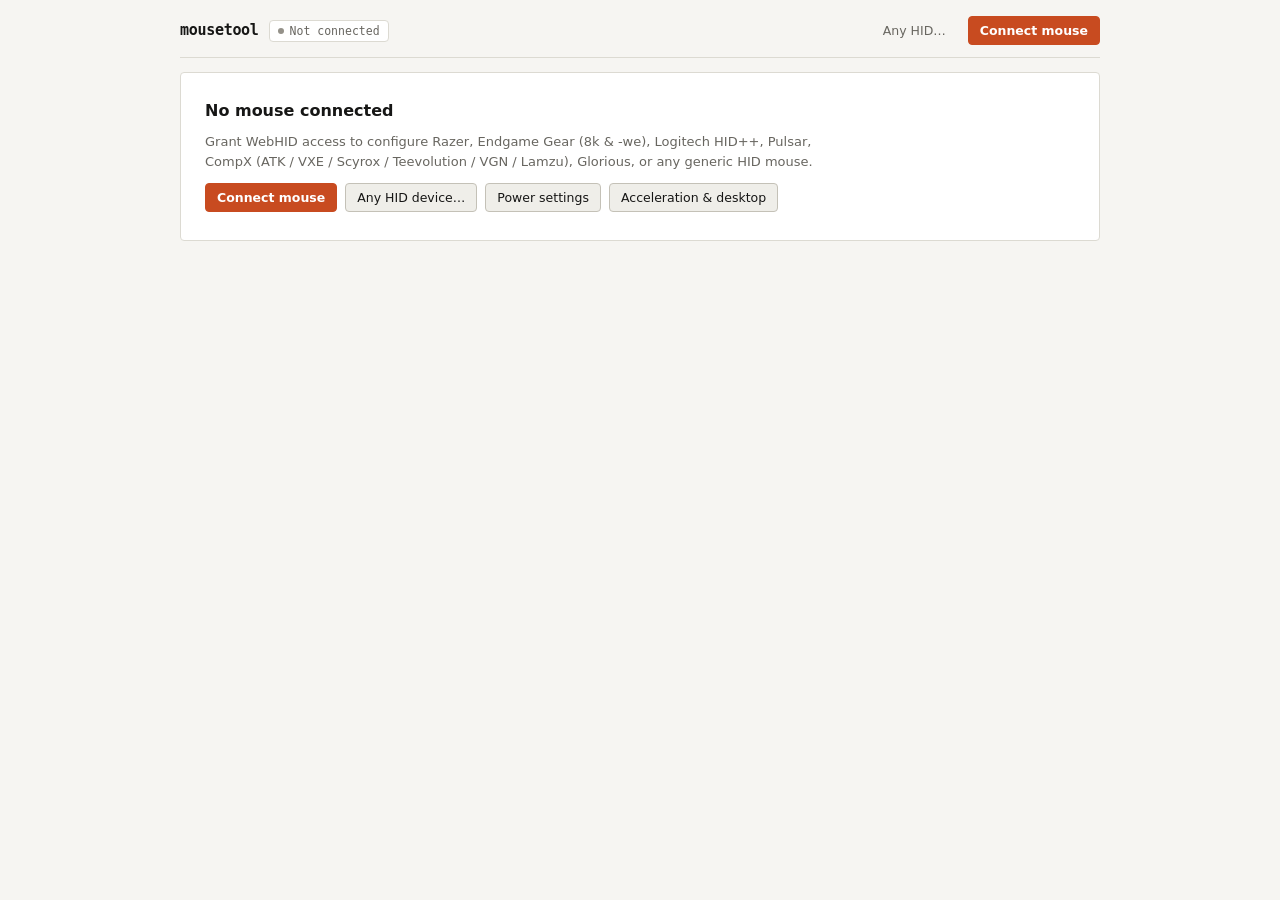
==== web/index.html @ 4d79745e "Merge MT-015 (verified 96.9/100) onto dev" ====
<!doctype html>
<html lang="en">
<head>
<meta charset="utf-8">
<meta name="viewport" content="width=device-width, initial-scale=1">
<title>Mouse Tool</title>
<link rel="icon" href="icon.svg">
<link rel="stylesheet" href="styles.css">
</head>
<body>
<div class="wrap">
  <header class="top">
    <div class="brand">
      <h1>mousetool</h1>
    </div>
    <span class="pill" id="conn"><i class="dot"></i><span id="connText">Not connected</span></span>
    <div class="spacer"></div>
    <span class="sync" id="sync"></span>
    <button class="icon ghost" id="refresh" title="Read everything from the active mouse again" aria-label="Refresh" hidden>
      <svg viewBox="0 0 24 24" fill="none" stroke="currentColor" stroke-width="2" stroke-linecap="round"><path d="M20 12a8 8 0 1 1-2.34-5.66M20 4v5h-5"/></svg>
    </button>
    <button class="ghost" id="connectAny" title="Pick any HID mouse / device (including generic or unlisted mice)">Any HID…</button>
    <button id="connect" class="primary">Connect mouse</button>
  </header>

  <!-- live multi-mouse fleet switcher (shown when >=1 WebHID mouse or system mouse is present) -->
  <section class="fleet" id="fleet" aria-label="Connected mice" hidden></section>

  <!-- shown when nothing is connected -->
  <section class="empty" id="empty">
    <h2 id="emptyTitle">No mouse connected</h2>
    <p id="emptyText">Grant WebHID access to configure Razer, Endgame Gear (8k &amp; -we), Logitech HID++, Pulsar, CompX (ATK / VXE / Scyrox / Teevolution / VGN / Lamzu), Glorious, or any generic HID mouse.</p>
    <div class="empty-actions">
      <button class="primary" id="connect2">Connect mouse</button>
      <button id="connectAny2">Any HID device…</button>
      <button id="openPowerOnly">Power settings</button>
      <button id="openAccelOnly">Acceleration &amp; desktop</button>
    </div>
    <div class="banner" id="nohid" hidden>This browser does not support WebHID. Open this page in Chromium or Brave.</div>
    <div class="banner" id="permhint" hidden>
      Device detected, but permission was denied. Install the udev rules:
      <code>sudo cp 60-mousetool.rules /etc/udev/rules.d/ &amp;&amp; sudo udevadm control --reload-rules &amp;&amp; sudo udevadm trigger</code>
    </div>
  </section>

  <div id="app" hidden>
    <section class="hero" id="hero" aria-label="Live status">
      <div class="tile">
        <div class="k">DPI<span class="kx" id="hStage"></span></div>
        <div class="v big" id="hDpi">–</div>
        <div class="pips" id="hPips"></div>
      </div>
      <div class="tile">
        <div class="k">Polling rate</div>
        <div class="v" id="hPoll">–</div>
        <div class="bars" id="hPollBars"></div>
      </div>
      <div class="tile">
        <div class="k">Battery<span class="kx" id="hBattS"></span></div>
        <div class="v" id="hBatt">–</div>
        <div class="cells" id="hBattCells"></div>
      </div>
      <div class="tile">
        <div class="k">Device</div>
        <div class="v txt" id="hLink">–</div>
        <div class="s" id="hLinkS">&nbsp;</div>
      </div>
    </section>

    <div class="tabsbar"><nav class="tabs" role="tablist">
      <button class="tab" role="tab" data-tab="perf" aria-selected="true">Sensitivity</button>
      <button class="tab" role="tab" data-tab="buttons">Buttons</button>
      <button class="tab" role="tab" data-tab="power" id="powerTab">Power</button>
      <button class="tab" role="tab" data-tab="dongle" id="dongleTab">Dongle</button>
      <button class="tab" role="tab" data-tab="device">Device</button>
      <button class="tab" role="tab" data-tab="accel">Acceleration</button>
    </nav></div>

    <!-- ===== sensitivity ===== -->
    <div class="panel" data-panel="perf">
      <div class="accelnotice" id="statusNote" hidden></div>

      <section class="group" id="stagesGroup">
        <div class="ghead">
          <span class="idx">01.1</span><h2>DPI stages</h2>
          <span class="note" id="stagesNote">The DPI button on the mouse cycles through these</span>
          <div class="spacer"></div>
          <label class="switch" id="splitXYWrap"><input type="checkbox" id="splitXY"> Separate X / Y</label>
        </div>
        <div class="track" id="track" aria-hidden="true"></div>
        <div class="stagegrid" id="stages"></div>
        <div class="stagefoot">
          <span class="hint" id="stagesHint">Click a stage to make it active · up to 5 · 100–30,000</span>
          <div class="spacer"></div>
          <span class="state" data-for="stages"></span>
          <span class="dirty" id="stagesDirty" hidden>Unsaved</span>
          <button class="ghost" id="revertStages" hidden>Revert</button>
          <button class="primary" id="applyStages" hidden>Save stages</button>
        </div>
      </section>

      <section class="group" id="genericDpiGroup" hidden>
        <div class="ghead">
          <span class="idx">01.1</span><h2>DPI reference</h2>
          <span class="note">For mice without onboard DPI read/write (stored locally for Acceleration)</span>
        </div>
        <div class="setting">
          <div class="label"><b>Mouse DPI</b><p>Enter this mouse's current hardware DPI so the kernel acceleration's (<code>mouseaccel</code> or <code>maccel</code>) <em>Use mouse DPI</em> button matches it.</p></div>
          <div class="control">
            <input type="number" id="genericDpiIn" min="50" max="50000" step="50" value="800" aria-label="Known mouse DPI">
            <button id="genericDpiSave">Save</button>
          </div>
        </div>
      </section>

      <section class="group">
        <div class="ghead"><span class="idx">01.2</span><h2>Tracking</h2></div>
        <div class="setting" id="pollRow">
          <div class="label"><b>Polling rate</b><p id="pollHint">How often the mouse reports its position.</p></div>
          <div class="control"><span class="state" data-for="poll"></span><div class="seg" id="poll"></div></div>
        </div>
        <div class="setting" id="lodRow">
          <div class="label"><b>Lift-off distance</b><p id="lodDesc">How high you can lift the mouse before it stops tracking. Asymmetric sets lift-off and landing separately (step 1–26, higher = taller distance, Lift-off &gt; Landing).</p></div>
          <div class="control">
            <span class="state" data-for="lod"></span>
            <div class="seg" id="lodEgg" hidden></div>
            <div class="seg" id="lodLevel" data-role="preset"><button data-l="0">Low</button><button data-l="1">Medium</button><button data-l="2">High</button></div>
            <div class="seg" id="lodMode"><button data-mode="preset">Preset</button><button data-mode="async">Asymmetric</button></div>
          </div>
          <div class="control" id="lodAsync" style="grid-column:1/-1" hidden>
            <div class="lodgrid">
              <label for="lodLift">Lift-off</label><input type="range" id="lodLift" min="2" max="26" step="1"><span class="readout" id="lodLiftV">–</span>
              <label for="lodLand">Landing</label><input type="range" id="lodLand" min="1" max="25" step="1"><span class="readout" id="lodLandV">–</span>
            </div>
            <button class="primary" id="lodApply">Apply</button>
          </div>
        </div>
        <div class="setting" id="dpiNowRow">
          <div class="label"><b>One-off DPI</b><p>Jump to a DPI right now without touching your stages. The DPI button goes back to the stages.</p></div>
          <div class="control">
            <span class="state" data-for="dpi"></span>
            <input type="number" id="dpiNow" min="100" max="35000" step="50" placeholder="DPI" aria-label="One-off DPI">
            <input type="number" id="dpiNowY" min="100" max="35000" step="50" placeholder="Y DPI" aria-label="One-off Y DPI" hidden>
            <button id="dpiNowSet">Set</button>
          </div>
        </div>
        <div class="setting" id="hzMeterRow">
          <div class="label"><b>Live polling rate meter</b><p>Works with any connected mouse. Move the mouse continuously over the pad to measure real USB/wireless report Hz.</p></div>
          <div class="control" style="width:100%; max-width:440px;">
            <div class="hzbox" id="hzBox" tabindex="0">
              <div class="hzval" id="hzVal">–<small>Hz</small></div>
              <div class="hzstats" id="hzStats">Move pointer inside this pad · Peak: – Hz</div>
              <button class="ghost" id="hzReset" type="button">Reset</button>
            </div>
          </div>
        </div>
      </section>

      <section class="group" id="tuneGroup" hidden>
        <div class="ghead">
          <span class="idx">01.3</span><h2>Sensor, click &amp; performance tuning</h2>
          <span class="note" id="tuneNote">Onboard hardware filters</span>
          <div class="spacer"></div>
          <span class="state" data-for="tune"></span>
        </div>
        <div class="setting" id="tuneDebounceRow" hidden>
          <div class="label"><b>Click debounce</b><p id="tuneDebounceDesc">Lower reduces click latency; increase if switches double-click.</p></div>
          <div class="control">
            <input type="range" id="tuneDebounce" min="0" max="30" step="1" aria-label="Click debounce ms">
            <span class="readout" id="tuneDebounceVal">0 ms</span>
          </div>
        </div>
        <div class="setting" id="tuneMotionSyncRow" hidden>
          <div class="label"><b>Motion Sync</b><p>Synchronizes sensor reads with USB frames for consistent frame pacing.</p></div>
          <div class="control"><label class="switch"><input type="checkbox" id="tuneMotionSync"> Enabled</label></div>
        </div>
        <div class="setting" id="tuneAngleSnapRow" hidden>
          <div class="label"><b>Angle Snapping</b><p>Smooths nearly horizontal or vertical lines.</p></div>
          <div class="control"><label class="switch"><input type="checkbox" id="tuneAngleSnap"> Enabled</label></div>
        </div>
        <div class="setting" id="tuneRippleRow" hidden>
          <div class="label"><b>Ripple Control</b><p>Reduces high-CPI sensor jitter above 10,000 CPI.</p></div>
          <div class="control"><label class="switch"><input type="checkbox" id="tuneRipple"> Enabled</label></div>
        </div>
        <div class="setting" id="tunePerfRow" hidden>
          <div class="label"><b>Performance / Turbo mode</b><p>Enables high-speed wireless / max sensor scan mode (uses more battery).</p></div>
          <div class="control"><label class="switch"><input type="checkbox" id="tunePerf"> Enabled</label></div>
        </div>
        <div class="setting" id="tuneScan20kRow" hidden>
          <div class="label"><b>20K Scan Mode</b><p>Locks sensor framerate to 20,000 FPS (Scyrox V8S).</p></div>
          <div class="control"><label class="switch"><input type="checkbox" id="tuneScan20k"> Enabled</label></div>
        </div>
        <div class="setting" id="tuneAntiMistouchRow" hidden>
          <div class="label"><b>Anti-mistouch</b><p>Ignores spurious optical/mechanical double triggers.</p></div>
          <div class="control"><label class="switch"><input type="checkbox" id="tuneAntiMistouch"> Enabled</label></div>
        </div>
        <div class="setting" id="tuneSlamRow" hidden>
          <div class="label"><b>Slamclick Filter</b><p>Prevents accidental clicks when setting the mouse down hard.</p></div>
          <div class="control"><label class="switch"><input type="checkbox" id="tuneSlam"> Enabled</label></div>
        </div>
        <div class="setting" id="tuneJitterRow" hidden>
          <div class="label"><b>Motion Jitter Filter</b><p>Additional high-frequency sensor smoothing filter.</p></div>
          <div class="control"><label class="switch"><input type="checkbox" id="tuneJitter"> Enabled</label></div>
        </div>
        <div class="setting" id="tuneGlassRow" hidden>
          <div class="label"><b>Sensor Glass Mode</b><p>Optimizes tracking on glass mousepads (locks LOD to 1.0 / 2.0 mm).</p></div>
          <div class="control"><label class="switch"><input type="checkbox" id="tuneGlass"> Enabled</label></div>
        </div>
        <div class="setting" id="tuneLedLiftRow" hidden>
          <div class="label"><b>Disable LED on Lift-Off</b><p>Turns off the stage/scroll LED while the mouse is lifted (v2).</p></div>
          <div class="control"><label class="switch"><input type="checkbox" id="tuneLedLift"> Enabled</label></div>
        </div>
        <div class="setting" id="tuneMaxFpsRow" hidden>
          <div class="label"><b>Force Max Sensor FPS</b><p>Locks sensor framerate to maximum even when stationary (v2).</p></div>
          <div class="control"><label class="switch"><input type="checkbox" id="tuneMaxFps"> Enabled</label></div>
        </div>
        <div class="setting" id="tuneAngleTuneRow" hidden>
          <div class="label"><b>Sensor Angle Tuning</b><p id="tuneAngleTuneDesc">Hardware sensor rotation offset.</p></div>
          <div class="control">
            <input type="range" id="tuneAngleTune" min="-127" max="127" step="1" aria-label="Sensor angle tuning">
            <span class="readout" id="tuneAngleTuneVal">0</span>
          </div>
        </div>
        <div class="setting" id="eggSpdtRow" hidden>
          <div class="label"><b>Left / Right SPDT &amp; multiclick filter</b><p>GX Safe or GX Speed uses Endgame Gear's SPDT switch contacts for zero-debounce latency; numeric values add 0–25 ms multiclick debounce.</p></div>
          <div class="control" style="gap:14px;">
            <label style="display:flex;align-items:center;gap:6px;font:12px var(--mono);color:var(--muted)">L
              <select id="eggCtlL" aria-label="Left button switch mode"></select>
            </label>
            <label style="display:flex;align-items:center;gap:6px;font:12px var(--mono);color:var(--muted)">R
              <select id="eggCtlR" aria-label="Right button switch mode"></select>
            </label>
          </div>
        </div>
        <div class="setting" id="eggSideMcRow" hidden>
          <div class="label"><b>Middle / Side multiclick filter</b><p>Shared debounce delay (0–25 ms) for Middle, Forward, and Back buttons.</p></div>
          <div class="control">
            <input type="range" id="eggSideMc" min="0" max="25" step="1" aria-label="Side multiclick filter">
            <span class="readout" id="eggSideMcVal">0 ms</span>
          </div>
        </div>
      </section>
    </div>

    <!-- ===== buttons ===== -->
    <div class="panel" data-panel="buttons" hidden>
      <section class="group">
        <div class="ghead">
          <span class="idx">02.1</span><h2 id="btnGroupTitle">Button mapping &amp; tester</h2>
          <span class="note" id="btnGroupNote">Stored on the mouse, works without this page</span>
          <div class="spacer"></div>
          <label class="switch" id="eggHandedWrap" hidden><input type="checkbox" id="eggHanded"> Left-handed</label>
          <div class="seg" id="btnLayer" aria-label="Button layer">
            <button data-layer="0" class="sel">Normal</button>
            <button data-layer="1">HyperShift</button>
          </div>
          <button class="ghost" id="btnResetAll">Reset layer</button>
        </div>
        <div class="btnlayout" id="btnLayout">
          <div class="mousefig">
            <svg viewBox="-44 0 288 336" role="img" aria-label="Mouse diagram">
              <defs>
                <linearGradient id="shell" x1="0" y1="0" x2="0" y2="1">
                  <stop offset="0" style="stop-color:var(--surface-2)"/><stop offset="1" style="stop-color:var(--inset)"/>
                </linearGradient>
              </defs>
              <path class="body" d="M100 14C140 14 173 30 175 80C177 120 169 156 169 190C169 212 170 224 170 240C170 294 138 322 100 322C62 322 30 294 30 240C30 224 31 212 31 190C31 156 23 120 25 80C27 30 60 14 100 14Z"/>
              <path class="hs" data-btn="1" d="M97 14C58.4 14.8 26.9 31.3 25 80C23.8 104 26.2 126.5 28.3 148Q60 160 97 161Z"/>
              <path class="hs" data-btn="2" d="M103 14C141.6 14.8 173.1 31.3 175 80C176.2 104 173.8 126.5 171.7 148Q140 160 103 161Z"/>
              <rect class="hs" data-btn="3" x="91" y="46" width="18" height="40" rx="9"/>
              <path class="rib" d="M94 56h12M94 61h12M94 66h12M94 71h12M94 76h12"/>
              <path class="hs" data-btn="9" d="M100 26L109 37H91Z"/>
              <path class="hs" data-btn="10" d="M100 106L109 95H91Z"/>
              <rect class="hs" data-btn="5" x="20" y="121" width="12" height="30" rx="5"/>
              <rect class="hs" data-btn="4" x="24" y="156" width="12" height="30" rx="5"/>
              <circle class="hs" data-btn="96" cx="100" cy="244" r="15" stroke-dasharray="3 3"/>
              <path class="sensor" d="M93 244h14M100 237v14"/>
              <path class="lead" d="M19 136H-4M23 171H-4"/>
              <text x="-8" y="139" text-anchor="end">Forward</text>
              <text x="-8" y="174" text-anchor="end">Back</text>
              <path class="lead" d="M115 66h79"/>
              <text x="198" y="69">Wheel</text>
              <path class="lead" d="M160 100h34"/>
              <text x="198" y="103">Right</text>
              <path class="lead" d="M40 100H-4"/>
              <text x="-8" y="103" text-anchor="end">Left</text>
              <text x="100" y="276" text-anchor="middle">DPI · underside</text>
            </svg>
          </div>
          <div>
            <div class="btngrid-sub" id="btnUnavailable" hidden>
              <span>Onboard button remapping isn't exposed on this protocol. Use the live input tester below to verify buttons and wheel events.</span>
            </div>
            <div class="blist" id="btns"></div>
            <div class="tester" id="tester" tabindex="0">Press buttons or scroll here to see what your PC receives · <b id="testOut">–</b></div>
          </div>
        </div>
        <div class="footnote" id="btnFootnote">Left click is locked on the Normal layer so you can't lose clicking. Every change is read back, so the list always shows what the mouse actually has.</div>
      </section>
    </div>

    <!-- ===== power ===== -->
    <div class="panel" data-panel="power" hidden>
      <section class="group">
        <div class="ghead"><span class="idx">03.1</span><h2>Power</h2><span class="note" id="powerNote">Wireless settings (saved on mouse even over cable)</span></div>
        <div class="setting" id="idleRow">
          <div class="label"><b>Sleep after</b><p>How long the mouse waits without movement before it goes to sleep on wireless.</p></div>
          <div class="control">
            <span class="state" data-for="idle"></span>
            <input type="range" id="idle" min="1" max="15" step="1" aria-label="Sleep after (minutes)">
            <span class="readout" id="idleVal">–</span>
          </div>
        </div>
        <div class="setting" id="lowRow">
          <div class="label"><b>Low battery warning</b><p>The mouse blinks its battery LED below this.</p></div>
          <div class="control">
            <span class="state" data-for="low"></span>
            <input type="range" id="low" min="5" max="100" step="5" aria-label="Low battery warning (percent)">
            <span class="readout" id="lowVal">–</span>
          </div>
        </div>
        <div class="setting">
          <div class="label"><b>Power source</b><p>Battery / charging status reported by the mouse or dongle.</p></div>
          <div class="control"><span class="mono" id="chargeVal">–</span></div>
        </div>
        <div class="setting" id="notifyRow">
          <div class="label"><b id="notifyTitle">Desktop notifications</b><p id="notifyDesc">The local helper warns you when the battery runs low, even with this window closed.</p></div>
          <div class="control">
            <span class="state" data-for="notify" role="status"></span>
            <label class="switch"><input type="checkbox" id="batteryNotify" aria-labelledby="notifyTitle" aria-describedby="notifyDesc" disabled> Enabled</label>
          </div>
        </div>
      </section>
    </div>

    <!-- ===== dongle ===== -->
    <div class="panel" data-panel="dongle" hidden>
      <section class="group">
        <div class="ghead"><span class="idx">04.1</span><h2>HyperPolling dongle</h2></div>
        <div class="setting">
          <div class="label"><b>Indicator LED</b><p>What the light on the HyperPolling dongle shows.</p></div>
          <div class="control">
            <span class="state" data-for="led"></span>
            <div class="seg" id="dongleLed"><button data-m="1">Connection</button><button data-m="2">Battery</button><button data-m="3">Low battery only</button></div>
          </div>
        </div>
        <div class="setting">
          <div class="label"><b>Pairing</b><p>The dongle pairs with a mouse by its <em>wireless</em> USB ID (Viper V2 Pro is 00a6). Unpairing drops the wireless link until you pair again; the cable keeps working.</p></div>
          <div class="control">
            <span class="state" data-for="pair"></span>
            <select id="pairPid" aria-label="Mouse to pair">
              <option value="00a6">Viper V2 Pro (00a6)</option>
              <option value="00b7">DeathAdder V3 Pro (00b7)</option>
              <option value="00c1">Viper V3 Pro (00c1)</option>
              <option value="00b0">Cobra Pro (00b0)</option>
              <option value="00ab">Basilisk V3 Pro (00ab)</option>
              <option value="custom">Other (USB ID)…</option>
            </select>
            <input type="text" id="pairCustom" placeholder="00a6" maxlength="4" hidden aria-label="USB product ID">
            <button id="pairBtn">Pair</button>
            <button class="ghost danger" id="unpairBtn">Unpair</button>
          </div>
        </div>
      </section>
    </div>

    <!-- ===== device ===== -->
    <div class="panel" data-panel="device" hidden>
      <section class="group">
        <div class="ghead">
          <span class="idx">05.1</span><h2>Device</h2>
          <div class="spacer"></div>
          <button class="ghost danger" id="factoryResetBtn" hidden>Factory reset…</button>
        </div>
        <dl class="kv">
          <dt>Model</dt><dd id="model">–</dd>
          <dt>Protocol</dt><dd id="protoName">–</dd>
          <dt>Link</dt><dd id="link">–</dd>
          <dt>USB ID</dt><dd id="usbid">–</dd>
          <dt>Firmware</dt><dd id="fw">–</dd>
          <dt>Serial</dt><dd id="serial">–</dd>
          <dt>HID Interfaces</dt><dd id="hidCols">–</dd>
        </dl>
      </section>
      <section class="group">
        <div class="ghead">
          <span class="idx">05.2</span><h2>Protocol log</h2>
          <span class="note">Commands, replies, and optional live HID reports</span>
          <div class="spacer"></div>
          <label class="switch"><input type="checkbox" id="snoopToggle"> Snoop HID reports</label>
          <button class="ghost" id="logCopy">Copy</button>
          <button class="ghost" id="logClear">Clear</button>
        </div>
        <pre id="log"></pre>
      </section>
    </div>

    <!-- ===== acceleration ===== -->
    <div class="panel" data-panel="accel" hidden>
      <section class="group">
        <div class="ghead">
          <span class="idx">06.1</span><h2 id="accelHeading">Kernel acceleration</h2>
          <span class="accelbackend none" id="accelBackend" title="Kernel acceleration module"><i class="livedot"></i><span id="accelBackendName">mouseaccel / maccel</span></span>
          <span class="note">Applies before libinput and games (including raw input)</span>
          <div class="spacer"></div>
          <span class="state" data-for="maccel"></span>
          <button class="ghost" id="accelRefresh">Reload</button>
        </div>
        <div class="accelnotice bad" id="accelOffline" hidden>
          <span>Local helper isn't running on <code>127.0.0.1:8766</code>. Start it with <code>./mousetool.py serve</code> (or enable <code>mousetool.service</code>).</span>
          <div class="spacer"></div>
          <button id="accelRetry">Retry</button>
        </div>
        <div class="accelnotice" id="accelPerm" hidden></div>

        <div class="accelnotice" id="windowsAccel" hidden><span></span><div class="spacer"></div><button id="windowsReset">Reset to no acceleration</button></div>
        <div id="accelBody" hidden>
          <div class="setting">
            <div class="label"><b>Curve mode</b><p id="accelModeDesc">Choose how mouse speed scales sensitivity.</p></div>
            <div class="control">
              <div class="seg" id="accelMode">
                <button data-mode="linear">Linear</button>
                <button data-mode="natural">Natural</button>
                <button data-mode="synchronous">Synchronous</button>
                <button data-mode="no_accel">No accel</button>
              </div>
            </div>
          </div>

          <div class="curvewrap">
            <div class="curvetop">
              <span class="livebadge" id="accelLiveBadge" title="Live mouse motion telemetry"><i class="livedot"></i><span id="accelLiveSrc">Idle</span></span>
              <div class="livereadout" id="accelLiveReadout">
                <span class="lv-now">Now: <b>0.0</b> c/ms → <b>1.00×</b></span>
                <span class="lv-sep">·</span>
                <span class="lv-peak lv-dim">Peak: —</span>
              </div>
            </div>
            <svg class="curvesvg" id="accelSvg" viewBox="0 0 640 240" role="img" aria-label="Acceleration sensitivity curve"></svg>
            <div class="curvemeta">
              <span class="legend"><i class="sw"></i> X sens</span>
              <span class="legend" id="accelLegendY" hidden><i class="sw y"></i> Y sens</span>
              <span class="legend"><i class="sw live"></i> Live</span>
              <span class="legend"><i class="sw peak"></i> Swipe peak</span>
              <span>X max:</span>
              <div class="seg" id="accelXMax">
                <button data-x="20">20</button>
                <button data-x="40" class="sel">40</button>
                <button data-x="80">80</button>
              </div>
              <span class="probe" id="accelProbe">Hover curve to inspect speed → multiplier</span>
            </div>
          </div>

          <div id="accelParams"></div>

          <div class="accelbar">
            <button class="ghost" id="accelDefaults">Reset defaults</button>
            <div class="spacer"></div>
            <span class="dirty" id="accelDirty" hidden>Unsaved</span>
            <button class="ghost" id="accelRevert" hidden>Revert</button>
            <button class="primary" id="accelApply" hidden>Save curve</button>
          </div>
        </div>
      </section>

      <section class="group" id="desktopGroup" hidden>
        <div class="ghead">
          <span class="idx">06.2</span><h2 id="desktopHeading">Desktop pointer settings</h2>
          <span class="note" id="desktopNote" role="status"></span>
        </div>
        <div class="setting">
          <div class="label"><b>Accel profile</b><p>Choose <em>Flat</em> to use your kernel acceleration curve without additional desktop acceleration.</p></div>
          <div class="control">
            <span class="state" data-for="desktop"></span>
            <div class="seg" id="desktopProfile">
              <button data-prof="flat">Flat</button>
              <button data-prof="adaptive">Adaptive</button>
            </div>
          </div>
        </div>
        <div class="setting">
          <div class="label"><b>Pointer speed</b><p>Adjust desktop sensitivity from −1 to 1. Zero is neutral.</p></div>
          <div class="control">
            <input type="range" id="desktopSpeed" min="-1" max="1" step="0.05" aria-label="Desktop pointer speed">
            <span class="readout" id="desktopSpeedVal">0</span>
          </div>
        </div>
      </section>
    </div>

    <div class="foot" id="appFoot">Changes are written to the mouse straight away and read back to confirm. Settings re-sync every 10 s and when you come back to the window.</div>
  </div>
</div>
<div id="toast" role="status"></div>

<script type="module" src="app.js"></script>
</body>
</html>
---- web/styles.css ----
:root {
  --bg: #f6f5f2;
  --surface: #ffffff;
  --surface-2: #efeee9;
  --inset: #eae8e1;
  --line: #dcdad2;
  --line-strong: #c4c1b7;
  --tick: #9c998f;
  --ink: #161615;
  --ink-2: #3d3c38;
  --muted: #686660;
  --faint: #949189;
  --accent: #c84b20;
  --accent-hi: #b03e16;
  --accent-ink: #ffffff;
  --accent-soft: rgba(200, 75, 32, .1);
  --ok: #1f7a3f;
  --warn: #a85d08;
  --warn-soft: rgba(168, 93, 8, .1);
  --bad: #bd2c22;
  --bad-soft: rgba(189, 44, 34, .09);
  --sans: system-ui, -apple-system, "Segoe UI", Roboto, sans-serif;
  --display: system-ui, -apple-system, "Segoe UI", Roboto, sans-serif;
  --mono: "JetBrains Mono", "Fira Code", ui-monospace, SFMono-Regular, Menlo, Consolas, monospace;
  --r: 4px;
  color-scheme: light;
}
@media (prefers-color-scheme: dark) {
  :root:not([data-theme="light"]) {
    --bg: #141413;
    --surface: #1c1c1a;
    --surface-2: #242421;
    --inset: #111110;
    --line: #2c2c28;
    --line-strong: #3d3d37;
    --tick: #605f58;
    --ink: #e8e6df;
    --ink-2: #c2c0b8;
    --muted: #8c8a82;
    --faint: #626059;
    --accent: #e05d30;
    --accent-hi: #eb6d42;
    --accent-ink: #ffffff;
    --accent-soft: rgba(224, 93, 48, .14);
    --ok: #3fb967;
    --warn: #e09b3d;
    --warn-soft: rgba(224, 155, 61, .12);
    --bad: #ea584e;
    --bad-soft: rgba(234, 88, 78, .12);
    color-scheme: dark;
  }
}
:root[data-theme="dark"] {
  --bg: #141413;
  --surface: #1c1c1a;
  --surface-2: #242421;
  --inset: #111110;
  --line: #2c2c28;
  --line-strong: #3d3d37;
  --tick: #605f58;
  --ink: #e8e6df;
  --ink-2: #c2c0b8;
  --muted: #8c8a82;
  --faint: #626059;
  --accent: #e05d30;
  --accent-hi: #eb6d42;
  --accent-ink: #ffffff;
  --accent-soft: rgba(224, 93, 48, .14);
  --ok: #3fb967;
  --warn: #e09b3d;
  --warn-soft: rgba(224, 155, 61, .12);
  --bad: #ea584e;
  --bad-soft: rgba(234, 88, 78, .12);
  color-scheme: dark;
}
* { box-sizing: border-box; }
html, body {
  margin: 0;
  background: var(--bg);
  color: var(--ink);
  font: 13.5px/1.45 var(--sans);
  -webkit-font-smoothing: antialiased;
}
body { min-height: 100vh; }
::selection { background: var(--accent); color: var(--accent-ink); }
.wrap { max-width: 960px; margin: 0 auto; padding: 16px 20px 64px; }
[hidden] { display: none !important; }
.num { font-variant-numeric: tabular-nums; }

/* ---------- controls ---------- */
button {
  font: 500 12.5px/1.2 var(--sans);
  color: var(--ink);
  background: var(--surface-2);
  border: 1px solid var(--line-strong);
  border-radius: var(--r);
  padding: 6px 11px;
  cursor: pointer;
}
button:hover:not(:disabled) { background: var(--surface); border-color: var(--tick); }
button:active:not(:disabled) { background: var(--inset); }
button:disabled { opacity: .45; cursor: default; }
button:focus-visible, input:focus-visible, select:focus-visible, [tabindex]:focus-visible {
  outline: 2px solid var(--accent);
  outline-offset: 1px;
}
button.primary {
  background: var(--accent);
  color: var(--accent-ink);
  border-color: var(--accent);
  font-weight: 600;
}
button.primary:hover:not(:disabled) { background: var(--accent-hi); border-color: var(--accent-hi); }
button.ghost { background: transparent; border-color: transparent; color: var(--muted); }
button.ghost:hover:not(:disabled) { color: var(--ink); background: var(--surface-2); border-color: var(--line); }
button.danger { color: var(--bad); }
button.danger:hover:not(:disabled) { color: var(--bad); border-color: var(--bad); }
button.icon { padding: 5px 6px; line-height: 0; }
button.icon svg { width: 14px; height: 14px; }

.seg {
  display: inline-flex;
  background: var(--inset);
  border: 1px solid var(--line-strong);
  border-radius: var(--r);
  padding: 2px;
  gap: 2px;
  flex-wrap: wrap;
}
.seg button {
  background: transparent;
  border: 0;
  border-radius: 2px;
  padding: 4px 10px;
  color: var(--muted);
  font: 500 12px var(--mono);
  display: inline-flex;
  align-items: center;
}
.seg button:hover:not(:disabled) { color: var(--ink); background: transparent; }
.seg button.sel {
  background: var(--surface);
  color: var(--ink);
  box-shadow: 0 0 0 1px var(--line-strong);
  font-weight: 600;
}
.seg button.want { color: var(--accent); outline: 1px dashed var(--accent); outline-offset: -1px; }
@keyframes blink { 50% { opacity: .25; } }

input[type=number], input[type=text], select {
  font: 12.5px var(--mono);
  color: var(--ink);
  background: var(--inset);
  border: 1px solid var(--line-strong);
  border-radius: var(--r);
  padding: 5px 8px;
}
input[type=number]:focus, input[type=text]:focus, select:focus {
  outline: none;
  border-color: var(--accent);
}
input[type=number] { width: 88px; }
input[type=text] { width: 76px; }
select {
  appearance: none;
  -webkit-appearance: none;
  padding-right: 26px;
  cursor: pointer;
  background-image: url("data:image/svg+xml,%3Csvg xmlns='http://www.w3.org/2000/svg' width='10' height='6' fill='none' stroke='%23888' stroke-width='1.5'%3E%3Cpath d='M1 1l4 4 4-4'/%3E%3C/svg%3E");
  background-repeat: no-repeat;
  background-position: right 8px center;
}
select option, select optgroup { background: var(--surface); color: var(--ink); }

input[type=range] {
  -webkit-appearance: none;
  appearance: none;
  width: 200px;
  height: 20px;
  background: transparent;
  --p: 50%;
  cursor: pointer;
}
input[type=range]::-webkit-slider-runnable-track {
  height: 4px;
  border-radius: 1px;
  background: linear-gradient(90deg, var(--accent) var(--p), var(--line-strong) var(--p));
}
input[type=range]::-webkit-slider-thumb {
  -webkit-appearance: none;
  width: 12px;
  height: 16px;
  border-radius: 2px;
  margin-top: -6px;
  background: var(--surface);
  border: 1.5px solid var(--ink);
}
input[type=range]::-moz-range-track { height: 4px; border-radius: 1px; background: var(--line-strong); }
input[type=range]::-moz-range-progress { height: 4px; border-radius: 1px; background: var(--accent); }
input[type=range]::-moz-range-thumb {
  width: 12px;
  height: 16px;
  border-radius: 2px;
  background: var(--surface);
  border: 1.5px solid var(--ink);
}
input[type=range]:focus-visible { outline: none; }
input[type=range]:focus-visible::-webkit-slider-thumb { border-color: var(--accent); }

.switch {
  display: inline-flex;
  align-items: center;
  gap: 8px;
  color: var(--ink-2);
  font-size: 12.5px;
  cursor: pointer;
  user-select: none;
}
.switch input {
  appearance: none;
  -webkit-appearance: none;
  width: 28px;
  height: 15px;
  border-radius: 2px;
  margin: 0;
  background: var(--inset);
  border: 1px solid var(--line-strong);
  position: relative;
  cursor: pointer;
}
.switch input::after {
  content: "";
  position: absolute;
  top: 2px;
  left: 2px;
  width: 9px;
  height: 9px;
  border-radius: 1px;
  background: var(--muted);
  transition: transform .1s, background .1s;
}
.switch input:checked { background: var(--accent); border-color: var(--accent); }
.switch input:checked::after { transform: translateX(13px); background: var(--accent-ink); }
.mono { font-family: var(--mono); }
.muted { color: var(--muted); }
.spacer { flex: 1; }

/* ---------- top bar ---------- */
.top {
  display: flex;
  align-items: center;
  gap: 10px;
  flex-wrap: wrap;
  padding-bottom: 12px;
  margin-bottom: 14px;
  border-bottom: 1px solid var(--line);
}
.brand { display: flex; align-items: baseline; gap: 10px; }
.brand h1 { font: 700 15px/1 var(--mono); margin: 0; letter-spacing: -.02em; }
.brand .sub { display: none; }
.pill {
  display: inline-flex;
  align-items: center;
  gap: 6px;
  font: 11.5px var(--mono);
  color: var(--muted);
  border-radius: var(--r);
  padding: 3px 8px;
  background: var(--surface);
  border: 1px solid var(--line);
}
.pill .dot { width: 6px; height: 6px; border-radius: 50%; background: var(--faint); }
.pill.on .dot { background: var(--ok); }
.pill.sleep { color: var(--warn); border-color: var(--warn); background: var(--warn-soft); }
.pill.sleep .dot { background: var(--warn); }
.sync { font: 11px var(--mono); color: var(--faint); }

/* ---------- empty state ---------- */
.empty {
  border-radius: var(--r);
  background: var(--surface);
  border: 1px solid var(--line);
  padding: 28px 24px;
  display: flex;
  flex-direction: column;
  align-items: flex-start;
  gap: 12px;
}
.empty h2 { margin: 0; font: 600 16px var(--sans); }
.empty p { margin: 0; color: var(--muted); max-width: 640px; font-size: 13px; line-height: 1.5; }
.banner {
  border: 1px solid var(--warn);
  background: var(--warn-soft);
  color: var(--ink);
  border-radius: var(--r);
  padding: 9px 12px;
  text-align: left;
  width: 100%;
  font-size: 12.5px;
}
.banner code { font-family: var(--mono); font-size: 12px; }

/* ---------- status strip ---------- */
.hero {
  display: grid;
  grid-template-columns: repeat(4, minmax(0, 1fr));
  margin-bottom: 16px;
  background: var(--surface);
  border: 1px solid var(--line);
  border-radius: var(--r);
}
.tile {
  padding: 10px 14px;
  min-width: 0;
  border-left: 1px solid var(--line);
  display: flex;
  flex-direction: column;
  gap: 3px;
}
.tile:first-child { border-left: 0; }
.tile .k {
  font: 600 10.5px var(--mono);
  text-transform: uppercase;
  letter-spacing: .04em;
  color: var(--muted);
  display: flex;
  align-items: center;
  gap: 6px;
}
.tile .k .kx { margin-left: auto; color: var(--faint); text-transform: none; font-weight: 400; }
.tile .v, .tile .v.big {
  font: 600 20px/1.15 var(--mono);
  font-variant-numeric: tabular-nums;
  letter-spacing: -.02em;
  white-space: nowrap;
  overflow: hidden;
  text-overflow: ellipsis;
}
.tile .v small { font: 400 11.5px var(--mono); color: var(--muted); margin-left: 4px; }
/* text value (Device tile): same mono face/weight as the numeric readouts. Sized from the tile's own width
   (container units; .tile is the container) so the longest link names ("HyperPolling dongle", 19 chars ~ 11em in
   mono) fit in one line in both the 4- and 2-column hero; capped at 16px. 17px line box keeps the tile height.
   Below the 11px floor (viewports < ~340px) it wraps at the space instead of truncating. */
.tile { container-type: inline-size; }
.tile .v.txt { font-size: 16px; font-size: clamp(11px, 8.9cqi, 16px); line-height: 17px; white-space: normal; overflow-wrap: anywhere; }
.tile .s { font: 11px var(--mono); color: var(--muted); white-space: nowrap; overflow: hidden; text-overflow: ellipsis; }
.pips { display: flex; gap: 3px; margin-top: 4px; }
.pips i { height: 3px; flex: 1; background: var(--line-strong); max-width: 24px; }
.pips i.on { background: var(--accent); }
.bars, .linkic { display: none; }
.cells { display: flex; gap: 2px; margin-top: 4px; max-width: 110px; }
.cells i { height: 5px; flex: 1; background: var(--line); }
.cells i.on { background: var(--ok); }
.cells i.on.low { background: var(--warn); }
@media (max-width: 720px) {
  .hero { grid-template-columns: 1fr 1fr; }
  .tile:nth-child(3) { border-left: 0; }
  .tile:nth-child(n+3) { border-top: 1px solid var(--line); }
}

/* ---------- tabs ---------- */
.tabsbar {
  display: flex;
  margin-bottom: 16px;
  border-bottom: 1px solid var(--line);
}
.tabs {
  display: flex;
  gap: 2px;
  overflow-x: auto;
  scrollbar-width: none;
  max-width: 100%;
  margin-bottom: -1px;
}
.tab {
  background: transparent;
  border: 0;
  border-bottom: 2px solid transparent;
  border-radius: 0;
  padding: 8px 12px;
  color: var(--muted);
  white-space: nowrap;
  font: 500 13px var(--sans);
}
.tab i { display: none; }
.tab:hover:not(:disabled) { color: var(--ink); background: transparent; }
.tab[aria-selected="true"] {
  color: var(--ink);
  border-bottom-color: var(--accent);
  font-weight: 600;
  background: transparent;
}
.panel { display: flex; flex-direction: column; gap: 16px; }

/* ---------- groups + setting rows ---------- */
.group {
  background: var(--surface);
  border: 1px solid var(--line);
  border-radius: var(--r);
  min-width: 0;
}
.ghead {
  display: flex;
  align-items: center;
  gap: 10px;
  flex-wrap: wrap;
  padding: 9px 14px;
  background: var(--surface-2);
  border-bottom: 1px solid var(--line);
}
.ghead .idx { display: none; }
.ghead h2 {
  font: 600 11.5px var(--mono);
  text-transform: uppercase;
  letter-spacing: .04em;
  color: var(--ink-2);
  margin: 0;
}
.ghead .note { font: 11.5px var(--sans); color: var(--muted); }
.setting {
  display: grid;
  grid-template-columns: minmax(0, 1fr) auto;
  gap: 8px 24px;
  align-items: center;
  padding: 12px 14px;
  border-top: 1px solid var(--line);
}
.ghead + .setting, .setting:first-child { border-top: 0; }
.setting .label b { font-weight: 500; font-size: 13px; }
.setting .label p { margin: 2px 0 0; color: var(--muted); font-size: 12px; max-width: 460px; line-height: 1.45; }
.control { display: flex; align-items: center; gap: 8px; justify-self: end; flex-wrap: wrap; justify-content: flex-end; }
.readout {
  font: 600 12px var(--mono);
  min-width: 58px;
  text-align: center;
  padding: 4px 7px;
  border-radius: var(--r);
  background: var(--inset);
  border: 1px solid var(--line);
  font-variant-numeric: tabular-nums;
}
@media (max-width: 640px) {
  .setting { grid-template-columns: 1fr; }
  .control { justify-self: stretch; justify-content: flex-start; }
  input[type=range] { width: 100%; flex: 1; min-width: 140px; }
}

/* save state chip */
.state { font: 11px var(--mono); display: inline-flex; align-items: center; gap: 5px; min-height: 16px; color: var(--muted); white-space: nowrap; }
.state:empty { display: none; }
.state.saving::before { content: ""; width: 8px; height: 8px; border-radius: 50%; border: 1.5px solid var(--line-strong); border-top-color: var(--accent); animation: spin .7s linear infinite; }
.state.saved { color: var(--ok); }
.state.error { color: var(--bad); white-space: normal; max-width: 260px; }
@keyframes spin { to { transform: rotate(360deg); } }

/* ---------- dpi stages ---------- */
.track { position: relative; height: 46px; margin: 12px 18px 0; }
.track .rail { position: absolute; left: 0; right: 0; top: 22px; height: 1px; background: var(--line-strong); }
.track .tl { position: absolute; top: 22px; width: 1px; height: 5px; background: var(--tick); }
.track .tick { position: absolute; top: 30px; font: 10px var(--mono); color: var(--faint); transform: translateX(-50%); }
.track .tick.first { transform: none; }
.track .tick.last { transform: translateX(-100%); }
.track .mark {
  position: absolute; top: 3px; transform: translateX(-50%); transition: left .2s;
  font: 600 9.5px var(--mono); color: var(--muted); display: flex; flex-direction: column; align-items: center; gap: 2px;
}
.track .mark::after { content: ""; width: 1px; height: 8px; background: var(--muted); }
.track .mark.active { color: var(--accent); }
.track .mark.active::after { width: 2px; background: var(--accent); }
.track .live { position: absolute; top: 18px; width: 8px; height: 8px; border-radius: 50%; transform: translateX(-50%); border: 1.5px solid var(--accent); background: var(--surface); transition: left .2s; }
.stagegrid { display: grid; grid-template-columns: repeat(auto-fill, minmax(144px, 1fr)); gap: 8px; padding: 10px 14px 4px; }
.stagecard {
  border-radius: var(--r);
  padding: 8px 10px 10px;
  background: var(--surface-2);
  border: 1px solid var(--line-strong);
  cursor: pointer;
  position: relative;
  min-width: 0;
}
.stagecard:hover { border-color: var(--tick); }
.stagecard.active { background: var(--surface); border-color: var(--accent); box-shadow: 0 0 0 1px var(--accent) inset; }
.stagecard .sh { display: flex; align-items: center; gap: 6px; font: 10.5px var(--mono); color: var(--muted); min-height: 20px; }
.stagecard .badge { font: 600 9.5px var(--mono); text-transform: uppercase; color: var(--accent); }
.stagecard .rm { margin-left: auto; padding: 0 5px; line-height: 18px; font-size: 14px; border: 0; }
.stagecard .xy { display: flex; flex-direction: column; gap: 2px; margin-top: 4px; }
.stagecard label { display: flex; align-items: baseline; gap: 6px; }
.stagecard label span { font: 10px var(--mono); color: var(--faint); width: 10px; }
.stagecard input {
  width: 100%; font: 600 22px/1.15 var(--mono); font-variant-numeric: tabular-nums; letter-spacing: -.02em;
  background: transparent; border: 0; border-bottom: 1px dashed transparent; border-radius: 0; color: var(--ink); padding: 0;
  -moz-appearance: textfield;
}
.stagecard input::-webkit-inner-spin-button { display: none; }
.stagecard input:hover { border-bottom-color: var(--line-strong); }
.stagecard input:focus { outline: none; border-bottom: 1px solid var(--accent); }
.stagecard.split input { font-size: 17px; }
.addcard {
  background: transparent;
  border: 1px dashed var(--line-strong);
  border-radius: var(--r);
  color: var(--muted);
  min-height: 78px;
  display: grid;
  place-items: center;
  font: 12px var(--mono);
}
.addcard:hover:not(:disabled) { color: var(--accent); border-color: var(--accent); background: var(--accent-soft); }
.stagefoot { display: flex; align-items: center; gap: 10px; flex-wrap: wrap; padding: 10px 14px 12px; }
.stagefoot .hint { font: 11px var(--mono); color: var(--faint); }
.dirty { font: 11px var(--mono); color: var(--warn); display: inline-flex; align-items: center; gap: 5px; }
.dirty::before { content: ""; width: 6px; height: 6px; border-radius: 50%; background: var(--warn); }

/* ---------- buttons ---------- */
.btnlayout { display: grid; grid-template-columns: 230px minmax(0, 1fr); gap: 18px; padding: 16px 14px; align-items: start; }
@media (max-width: 720px) { .btnlayout { grid-template-columns: 1fr; } .mousefig { max-width: 220px; margin: 0 auto; } }
.mousefig { position: sticky; top: 16px; }
.mousefig svg { width: 100%; height: auto; display: block; overflow: visible; }
.mousefig .body { fill: var(--surface-2); stroke: var(--line-strong); stroke-width: 1.2; }
.mousefig .hs { fill: transparent; stroke: var(--line-strong); stroke-width: 1.2; cursor: pointer; }
.mousefig .hs:hover { stroke: var(--muted); fill: var(--inset); }
.mousefig .hs.changed { stroke: var(--warn); fill: var(--warn-soft); }
.mousefig .hs.sel { stroke: var(--accent); fill: var(--accent-soft); stroke-width: 1.5; }
.mousefig .hs.flash { fill: var(--accent); stroke: var(--accent); }
.mousefig .hs.locked { cursor: default; }
.mousefig .rib { stroke: var(--line-strong); stroke-width: 1; pointer-events: none; }
.mousefig .sensor { fill: none; stroke: var(--tick); stroke-width: 1; pointer-events: none; }
.mousefig .lead { stroke: var(--tick); stroke-width: 1; fill: none; pointer-events: none; }
.mousefig text { font: 9px var(--mono); fill: var(--faint); pointer-events: none; }
.blist { display: flex; flex-direction: column; border-radius: var(--r); overflow: hidden; border: 1px solid var(--line); background: var(--surface); }
.brow {
  display: grid; grid-template-columns: 24px 116px minmax(0, 1fr) minmax(0, 190px); align-items: center; gap: 10px;
  padding: 7px 10px; border-top: 1px solid var(--line);
}
.brow:first-child { border-top: 0; }
.brow .ix { font: 10px var(--mono); color: var(--faint); }
.brow.sel { background: var(--surface-2); }
.brow.sel .ix { color: var(--accent); font-weight: 600; }
.brow .name { font-weight: 500; font-size: 12.5px; }
.brow .cur { font: 12px var(--mono); color: var(--muted); display: flex; align-items: center; gap: 8px; flex-wrap: wrap; min-width: 0; overflow-wrap: anywhere; }
.brow .cur .tag { font: 600 9.5px var(--mono); color: var(--warn); background: var(--warn-soft); border-radius: 2px; padding: 1px 5px; }
.brow select { width: 100%; }
.keycap {
  font: 12px var(--mono); padding: 5px 8px; border-radius: var(--r); background: var(--accent-soft); color: var(--accent);
  border: 1px solid var(--accent); width: 100%; text-align: left;
}
@media (max-width: 560px) {
  .brow { grid-template-columns: 22px 1fr; gap: 4px 8px; }
  .brow .cur, .brow .pick { grid-column: 2; }
}
.tester {
  margin-top: 10px; border-radius: var(--r); padding: 12px; text-align: center; color: var(--muted); user-select: none;
  font: 11.5px var(--mono); cursor: crosshair; background: var(--inset); border: 1px solid var(--line);
}
.tester:hover, .tester:focus { border-color: var(--accent); outline: none; }
.tester b { color: var(--ink); font: 600 12px var(--mono); background: var(--surface); padding: 2px 7px; border-radius: 2px; border: 1px solid var(--line); }
.footnote { padding: 10px 14px; border-top: 1px solid var(--line); font: 11px var(--sans); color: var(--muted); line-height: 1.5; }

/* ---------- lift-off ---------- */
.lodgrid { display: grid; grid-template-columns: 60px minmax(140px, 200px) 60px; gap: 8px 10px; align-items: center; }
.lodgrid label { color: var(--muted); font: 11.5px var(--mono); }
.lodgrid input[type=range] { width: 100%; }

/* ---------- device ---------- */
.kv { display: grid; grid-template-columns: 120px 1fr; gap: 7px 20px; padding: 12px 14px; font-size: 12.5px; margin: 0; }
.kv dt { color: var(--muted); font: 11.5px var(--mono); }
.kv dd { margin: 0; font-family: var(--mono); overflow-wrap: anywhere; }
#log {
  font: 11px/1.55 var(--mono); max-height: 320px; overflow: auto; white-space: pre; margin: 0;
  background: var(--inset); padding: 10px 14px; color: var(--muted);
}

/* ---------- toast ---------- */
#toast {
  position: fixed; right: 20px; bottom: 20px; transform: translateY(60px); opacity: 0;
  transition: transform .15s ease-out, opacity .15s;
  background: var(--surface); color: var(--ink); padding: 8px 12px; border-radius: var(--r); font: 12px var(--mono);
  max-width: calc(100% - 40px); border: 1px solid var(--line-strong); box-shadow: 0 4px 12px rgba(0, 0, 0, .18); z-index: 10;
  display: flex; align-items: center; gap: 8px; pointer-events: none;
}
#toast::before { content: ""; width: 6px; height: 6px; border-radius: 50%; background: var(--ok); flex: none; }
#toast.show { transform: translateY(0); opacity: 1; }
#toast.err { border-color: var(--bad); }
#toast.err::before { background: var(--bad); }
.foot { margin-top: 22px; font: 11px var(--sans); color: var(--faint); }
.tab:disabled { opacity: .35; cursor: not-allowed; }
.empty-actions { display: flex; gap: 8px; flex-wrap: wrap; }

/* ---------- acceleration ---------- */
.curvewrap { padding: 12px 14px 8px; }
.curvetop {
  display: flex; align-items: center; justify-content: space-between; gap: 10px; flex-wrap: wrap;
  margin-bottom: 8px; font: 11.5px var(--mono); color: var(--muted);
}
.livebadge {
  display: inline-flex; align-items: center; gap: 6px; padding: 2px 8px; border-radius: 999px;
  border: 1px solid var(--line); background: var(--inset); color: var(--muted); font-size: 11px;
  white-space: nowrap;
}
.livebadge .livedot { width: 6px; height: 6px; border-radius: 50%; background: var(--faint); flex: none; }
.livebadge.on { color: var(--ink); border-color: var(--line-strong); }
.livebadge.on .livedot { background: var(--ok); }
.livebadge.fallback { color: var(--ink); border-color: var(--warn); background: var(--warn-soft); }
.livebadge.fallback .livedot { background: var(--warn); }
.livereadout {
  display: inline-flex; align-items: center; gap: 8px; flex-wrap: wrap;
  color: var(--ink); font-variant-numeric: tabular-nums;
}
.livereadout b { font-weight: 600; }
.livereadout .lv-now b { color: var(--ok); }
.livereadout .lv-peak b { color: var(--warn); }
.livereadout .lv-sep { color: var(--faint); }
.livereadout .lv-dim { color: var(--muted); }
.livereadout .lv-over { color: var(--warn); font-weight: 700; }
.livereadout .lv-now .lv-over { color: var(--ok); }
.curvesvg {
  width: 100%; height: auto; display: block; border-radius: var(--r);
  background: var(--inset); border: 1px solid var(--line);
}
.curvesvg .gridline { stroke: var(--line); stroke-width: 1; }
.curvesvg .base { stroke: var(--line-strong); stroke-width: 1; stroke-dasharray: 4 4; }
.curvesvg .ax { font: 10px var(--mono); fill: var(--muted); }
.curvesvg .line-x { fill: none; stroke: var(--accent); stroke-width: 2; stroke-linecap: round; stroke-linejoin: round; }
.curvesvg .line-y { fill: none; stroke: var(--muted); stroke-width: 1.5; stroke-dasharray: 5 3; }
.curvesvg .area-x { fill: var(--accent-soft); }
.curvesvg .swipe-band { fill: var(--warn); fill-opacity: .11; }
.curvesvg .swipe-trail { fill: none; stroke: var(--warn); stroke-width: 3.5; stroke-linecap: round; stroke-linejoin: round; opacity: .92; }
.curvesvg .swipe-trail-y { fill: none; stroke: var(--warn); stroke-width: 2; stroke-dasharray: 4 3; opacity: .72; }
.curvesvg .peak-line { stroke: var(--warn); stroke-width: 1.25; stroke-dasharray: 3 3; opacity: .88; }
.curvesvg .peak-dot { fill: var(--warn); stroke: var(--surface); stroke-width: 1.5; }
.curvesvg .peak-dot-y { fill: var(--surface); stroke: var(--warn); stroke-width: 1.5; }
.curvesvg .live-line { stroke: var(--ok); stroke-width: 1.25; opacity: .78; }
.curvesvg .live-halo { fill: var(--ok); fill-opacity: .22; }
.curvesvg .live-dot { fill: var(--ok); stroke: var(--surface); stroke-width: 1.75; }
.curvesvg .live-dot-y { fill: var(--surface); stroke: var(--ok); stroke-width: 1.75; }
.curvesvg .over-pill { fill: var(--surface); stroke: var(--warn); stroke-width: 1; }
.curvesvg .over-txt { font: 600 9.5px var(--mono); fill: var(--warn); }
.curvesvg .over-pill.live { stroke: var(--ok); }
.curvesvg .over-txt.live { fill: var(--ok); }
.curvesvg .cross { stroke: var(--muted); stroke-width: 1; stroke-dasharray: 2 3; }
.curvesvg .dot-x { fill: var(--accent); stroke: var(--surface); stroke-width: 1.5; }
.curvemeta {
  display: flex; align-items: center; gap: 12px; flex-wrap: wrap; margin-top: 8px;
  font: 11.5px var(--mono); color: var(--muted);
}
.curvemeta .legend { display: inline-flex; align-items: center; gap: 6px; }
.curvemeta .sw { width: 12px; height: 2px; background: var(--accent); }
.curvemeta .sw.y { background: var(--muted); }
.curvemeta .sw.live { width: 7px; height: 7px; border-radius: 50%; background: var(--ok); }
.curvemeta .sw.peak { width: 7px; height: 7px; transform: rotate(45deg); background: var(--warn); }
.curvemeta .probe { margin-left: auto; color: var(--ink); font-variant-numeric: tabular-nums; }
.accelbar { display: flex; align-items: center; gap: 8px; flex-wrap: wrap; padding: 10px 14px 12px; border-top: 1px solid var(--line); }
.accelnotice {
  margin: 12px 14px 0; padding: 9px 12px; border-radius: var(--r); font-size: 12.5px;
  background: var(--warn-soft); border: 1px solid var(--warn); color: var(--ink);
  display: flex; align-items: center; gap: 10px; flex-wrap: wrap;
}
.accelnotice code { font-family: var(--mono); font-size: 12px; }
.accelnotice.bad { background: var(--bad-soft); border-color: var(--bad); }
.accelbackend {
  display: inline-flex; align-items: center; gap: 6px; padding: 2px 8px; border-radius: var(--r);
  border: 1px solid var(--line-strong); background: var(--surface); color: var(--ink);
  font: 600 11px var(--mono); white-space: nowrap;
}
.accelbackend .livedot { width: 6px; height: 6px; border-radius: 50%; background: var(--ok); flex: none; }
.accelbackend.legacy { border-color: var(--warn); background: var(--warn-soft); }
.accelbackend.legacy .livedot { background: var(--warn); }
.accelbackend.none { color: var(--muted); font-weight: 400; }
.accelbackend.none .livedot { background: var(--faint); }
.phelp { font: 11px var(--mono); color: var(--faint); margin-top: 2px; }

/* ---------- multi-mouse fleet bar ---------- */
.fleet {
  display: flex; gap: 8px; flex-wrap: wrap; align-items: stretch; margin-bottom: 14px;
}
.mcard {
  position: relative; display: flex; flex-direction: column; gap: 3px; min-width: 180px; flex: 1 1 190px; max-width: 260px;
  padding: 8px 26px 8px 11px; border-radius: var(--r); background: var(--surface); border: 1px solid var(--line); cursor: pointer; text-align: left;
}
.mcard:hover { border-color: var(--tick); }
.mcard.active { border-color: var(--accent); box-shadow: 0 0 0 1px var(--accent) inset; }
.mcard.sys { border-style: dashed; background: var(--inset); opacity: .8; }
.mcard.sys:hover { opacity: 1; }
.mcard-top { display: flex; align-items: center; gap: 6px; font: 600 12.5px/1.2 var(--sans); color: var(--ink); }
.mcard-dot { width: 6px; height: 6px; border-radius: 50%; background: var(--faint); flex: none; }
.mcard.active .mcard-dot { background: var(--ok); }
.mcard.sys .mcard-dot { background: transparent; border: 1.5px solid var(--faint); }
.mcard-name { overflow: hidden; text-overflow: ellipsis; white-space: nowrap; }
.mcard-sub { font: 11px var(--mono); color: var(--muted); display: flex; align-items: center; gap: 6px; flex-wrap: wrap; }
.mcard-tag {
  font: 600 9.5px var(--mono); text-transform: uppercase;
  padding: 1px 4px; border-radius: 2px; background: var(--surface-2); color: var(--muted);
  border: 1px solid var(--line);
}
.mcard.active .mcard-tag { color: var(--accent); border-color: var(--accent); background: var(--accent-soft); }
.mcard-close {
  position: absolute; top: 5px; right: 5px; width: 18px; height: 18px; padding: 0; border-radius: 2px; border: 0;
  display: grid; place-items: center; font: 13px/1 var(--mono); color: var(--faint); background: transparent;
}
.mcard-close:hover:not(:disabled) { color: var(--ink); background: var(--surface-2); }

/* ---------- live polling rate meter ---------- */
.hzbox {
  display: flex; align-items: center; gap: 12px; flex-wrap: wrap; width: 100%;
  padding: 10px 12px; border-radius: var(--r); background: var(--inset); border: 1px solid var(--line); cursor: crosshair; user-select: none;
}
.hzbox:hover, .hzbox.on { border-color: var(--accent); }
.hzval { font: 600 18px/1 var(--mono); font-variant-numeric: tabular-nums; min-width: 92px; color: var(--ink); }
.hzval small { font: 400 11px var(--mono); color: var(--muted); margin-left: 3px; }
.hzstats { font: 11px var(--mono); color: var(--muted); flex: 1 1 180px; }

.btngrid-sub {
  display: flex; align-items: center; gap: 10px; flex-wrap: wrap;
  padding: 9px 12px; border-radius: var(--r); background: var(--inset); border: 1px solid var(--line);
  font: 12px var(--sans); color: var(--muted); margin-bottom: 10px;
}

@media (max-width: 560px) {
  .top { gap: 8px; row-gap: 10px; }
  .top .pill { order: 5; } .top .sync { order: 6; margin-left: auto; }
  .ghead .note:not(#desktopNote) { display: none; }
  .seg { display: flex; flex-wrap: nowrap; width: 100%; }
  .seg button { flex: 1; justify-content: center; padding: 6px 4px; }
  .control > .seg { flex: 1 1 100%; }
  .stagegrid { grid-template-columns: repeat(auto-fill, minmax(136px, 1fr)); }
  .mcard { max-width: none; }
}
@media (prefers-reduced-motion: reduce) { *, *::before, *::after { animation: none !important; transition: none !important; } }
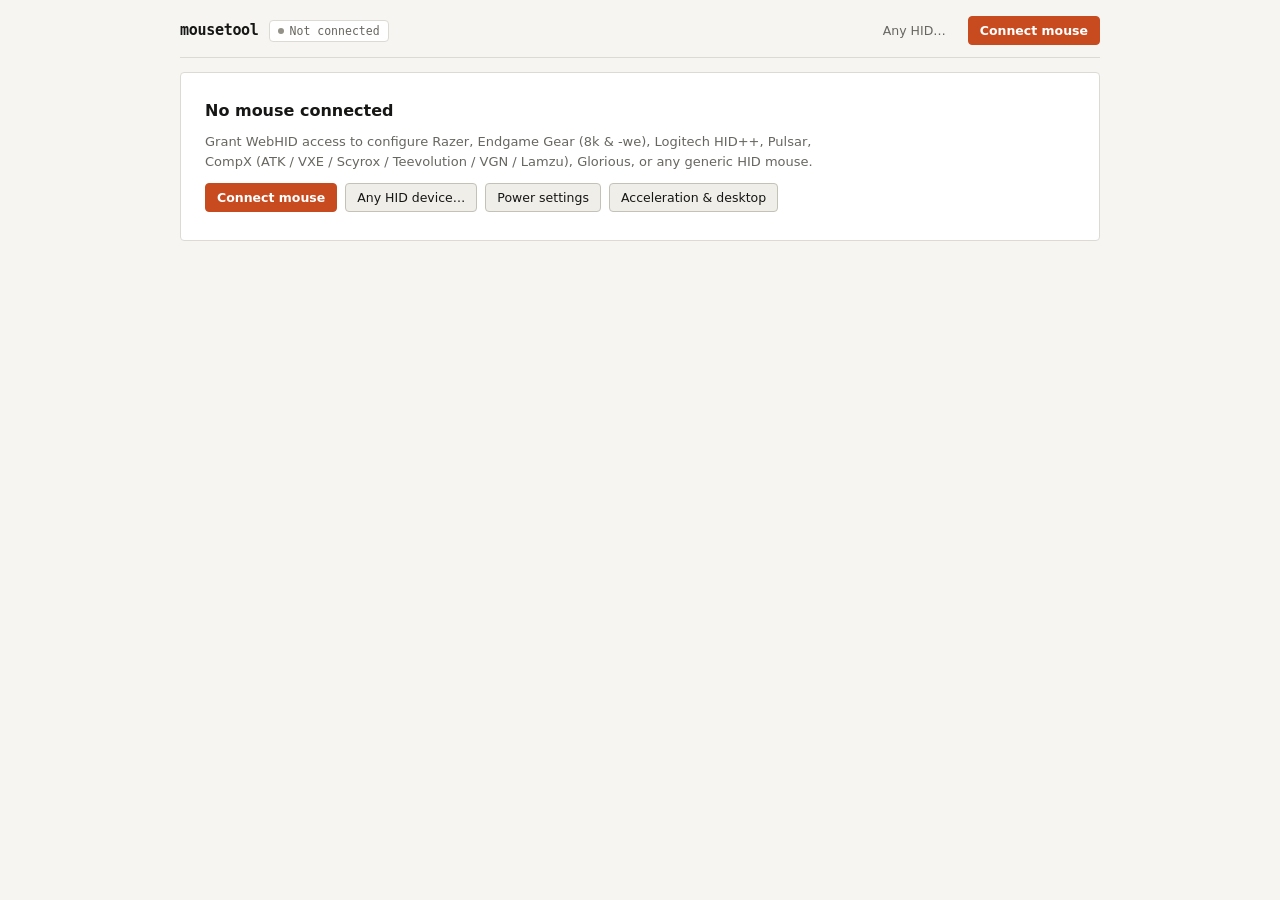
==== commit 214ac24f: "Merge branch 'tephra/MT-018-023-ui-polling-fixes' into dev (MT-018..023)" ====
--- a/web/index.html
+++ b/web/index.html
@@ -14,6 +14,7 @@
       <h1>mousetool</h1>
     </div>
     <span class="pill" id="conn"><i class="dot"></i><span id="connText">Not connected</span></span>
+    <span class="tierbadge" id="tierBadge" hidden><i class="tdot"></i><span id="tierBadgeText"></span></span>
     <div class="spacer"></div>
     <span class="sync" id="sync"></span>
     <button class="icon ghost" id="refresh" title="Read everything from the active mouse again" aria-label="Refresh" hidden>
@@ -99,6 +100,21 @@
         </div>
       </section>
 
+      <section class="group" id="readonlyDpiGroup" hidden>
+        <div class="ghead">
+          <span class="idx">01.1</span><h2>Hardware DPI (read-only)</h2>
+          <span class="note" id="roDpiNote">Live X/Y sensor readout via reviewed 0xff getter — writes blocked at dispatch</span>
+          <div class="spacer"></div>
+          <button class="ghost" id="roDpiRefresh" type="button">Read now</button>
+        </div>
+        <div class="setting">
+          <div class="label"><b>Current sensor DPI</b><p id="roDpiDesc">Read directly from the mouse without writing onboard memory. Stages, polling, lift-off, lighting, and button remapping stay disabled until hardware-verified.</p></div>
+          <div class="control">
+            <span class="readout ro-dpi" id="roDpiVal">–</span>
+          </div>
+        </div>
+      </section>
+
       <section class="group" id="genericDpiGroup" hidden>
         <div class="ghead">
           <span class="idx">01.1</span><h2>DPI reference</h2>
@@ -145,11 +161,11 @@
           </div>
         </div>
         <div class="setting" id="hzMeterRow">
-          <div class="label"><b>Live polling rate meter</b><p>Works with any connected mouse. Move the mouse continuously over the pad to measure real USB/wireless report Hz.</p></div>
+          <div class="label"><b>Live polling rate meter</b><p>Works with any connected mouse. Move the mouse continuously over the pad to estimate USB/wireless report Hz (browser or compositor batching can smooth 4k–8k peaks).</p></div>
           <div class="control" style="width:100%; max-width:440px;">
             <div class="hzbox" id="hzBox" tabindex="0">
               <div class="hzval" id="hzVal">–<small>Hz</small></div>
-              <div class="hzstats" id="hzStats">Move pointer inside this pad · Peak: – Hz</div>
+              <div class="hzstats" id="hzStats">Move pointer continuously inside this pad · Peak: – Hz</div>
               <button class="ghost" id="hzReset" type="button">Reset</button>
             </div>
           </div>
@@ -264,26 +280,26 @@
                   <stop offset="0" style="stop-color:var(--surface-2)"/><stop offset="1" style="stop-color:var(--inset)"/>
                 </linearGradient>
               </defs>
-              <path class="body" d="M100 14C140 14 173 30 175 80C177 120 169 156 169 190C169 212 170 224 170 240C170 294 138 322 100 322C62 322 30 294 30 240C30 224 31 212 31 190C31 156 23 120 25 80C27 30 60 14 100 14Z"/>
-              <path class="hs" data-btn="1" d="M97 14C58.4 14.8 26.9 31.3 25 80C23.8 104 26.2 126.5 28.3 148Q60 160 97 161Z"/>
-              <path class="hs" data-btn="2" d="M103 14C141.6 14.8 173.1 31.3 175 80C176.2 104 173.8 126.5 171.7 148Q140 160 103 161Z"/>
+              <path class="body" d="M100 14C138 14 170 30 172 78C173 114 169 144 169 178C169 206 170 222 170 242C170 294 138 322 100 322C62 322 30 294 30 242C30 222 31 206 31 178C31 144 27 114 28 78C30 30 62 14 100 14Z"/>
+              <path class="hs" data-btn="1" d="M97 14C60 14.8 29.8 31 28 78C27.2 102 28.4 125 30.1 146Q60 158 97 159Z"/>
+              <path class="hs" data-btn="2" d="M103 14C140 14.8 170.2 31 172 78C172.8 102 171.6 125 169.9 146Q140 158 103 159Z"/>
               <rect class="hs" data-btn="3" x="91" y="46" width="18" height="40" rx="9"/>
               <path class="rib" d="M94 56h12M94 61h12M94 66h12M94 71h12M94 76h12"/>
               <path class="hs" data-btn="9" d="M100 26L109 37H91Z"/>
               <path class="hs" data-btn="10" d="M100 106L109 95H91Z"/>
-              <rect class="hs" data-btn="5" x="20" y="121" width="12" height="30" rx="5"/>
-              <rect class="hs" data-btn="4" x="24" y="156" width="12" height="30" rx="5"/>
+              <rect class="hs" data-btn="5" x="23" y="138" width="7" height="27" rx="3.5"/>
+              <rect class="hs" data-btn="4" x="23" y="171" width="7" height="27" rx="3.5"/>
               <circle class="hs" data-btn="96" cx="100" cy="244" r="15" stroke-dasharray="3 3"/>
               <path class="sensor" d="M93 244h14M100 237v14"/>
-              <path class="lead" d="M19 136H-4M23 171H-4"/>
-              <text x="-8" y="139" text-anchor="end">Forward</text>
-              <text x="-8" y="174" text-anchor="end">Back</text>
+              <path class="lead" d="M23 151.5H-4M23 184.5H-4"/>
+              <text x="-8" y="154.5" text-anchor="end">Forward</text>
+              <text x="-8" y="187.5" text-anchor="end">Back</text>
               <path class="lead" d="M115 66h79"/>
               <text x="198" y="69">Wheel</text>
-              <path class="lead" d="M160 100h34"/>
-              <text x="198" y="103">Right</text>
-              <path class="lead" d="M40 100H-4"/>
-              <text x="-8" y="103" text-anchor="end">Left</text>
+              <path class="lead" d="M160 98h34"/>
+              <text x="198" y="101">Right</text>
+              <path class="lead" d="M40 98H-4"/>
+              <text x="-8" y="101" text-anchor="end">Left</text>
               <text x="100" y="276" text-anchor="middle">DPI · underside</text>
             </svg>
           </div>
@@ -375,6 +391,7 @@
         <dl class="kv">
           <dt>Model</dt><dd id="model">–</dd>
           <dt>Protocol</dt><dd id="protoName">–</dd>
+          <dt>Support tier</dt><dd id="supportTier">–</dd>
           <dt>Link</dt><dd id="link">–</dd>
           <dt>USB ID</dt><dd id="usbid">–</dd>
           <dt>Firmware</dt><dd id="fw">–</dd>
@@ -437,11 +454,12 @@
               </div>
             </div>
             <svg class="curvesvg" id="accelSvg" viewBox="0 0 640 240" role="img" aria-label="Acceleration sensitivity curve"></svg>
-            <div class="curvemeta">
-              <span class="legend"><i class="sw"></i> X sens</span>
-              <span class="legend" id="accelLegendY" hidden><i class="sw y"></i> Y sens</span>
-              <span class="legend"><i class="sw live"></i> Live</span>
-              <span class="legend"><i class="sw peak"></i> Swipe peak</span>
+            <div class="curvemeta" id="accelCurveMeta">
+              <span class="legend" id="accelLegendX"><svg class="sw-svg" viewBox="0 0 18 10" width="18" height="10" aria-hidden="true"><line class="sw-line-x" x1="1" y1="5" x2="17" y2="5"/></svg> X sens</span>
+              <span class="legend" id="accelLegendY" hidden><svg class="sw-svg" viewBox="0 0 18 10" width="18" height="10" aria-hidden="true"><line class="sw-line-y" x1="1" y1="5" x2="17" y2="5"/></svg> Y sens</span>
+              <span class="legend" id="accelLegendBase"><svg class="sw-svg" viewBox="0 0 18 10" width="18" height="10" aria-hidden="true"><line class="sw-base" x1="1" y1="5" x2="17" y2="5"/></svg> 1× base</span>
+              <span class="legend" id="accelLegendLive"><span class="sw-pair"><svg class="sw-svg live" viewBox="0 0 12 12" width="12" height="12" aria-hidden="true"><circle class="sw-live" cx="6" cy="6" r="4.2"/></svg><svg class="sw-svg sw-mark-y" viewBox="0 0 12 12" width="12" height="12" aria-hidden="true"><circle class="sw-live-y" cx="6" cy="6" r="3.5"/></svg></span> Live</span>
+              <span class="legend" id="accelLegendPeak"><span class="sw-pair"><svg class="sw-svg peak" viewBox="0 0 12 12" width="12" height="12" aria-hidden="true"><polygon class="sw-peak" points="6,1 11,6 6,11 1,6"/></svg><svg class="sw-svg sw-mark-y" viewBox="0 0 12 12" width="12" height="12" aria-hidden="true"><polygon class="sw-peak-y" points="6,1.8 10.2,6 6,10.2 1.8,6"/></svg></span> Swipe peak</span>
               <span>X max:</span>
               <div class="seg" id="accelXMax">
                 <button data-x="20">20</button>
--- a/web/styles.css
+++ b/web/styles.css
@@ -15,6 +15,7 @@
   --accent-ink: #ffffff;
   --accent-soft: rgba(200, 75, 32, .1);
   --ok: #1f7a3f;
+  --ok-soft: rgba(31, 122, 63, .10);
   --warn: #a85d08;
   --warn-soft: rgba(168, 93, 8, .1);
   --bad: #bd2c22;
@@ -43,6 +44,7 @@
     --accent-ink: #ffffff;
     --accent-soft: rgba(224, 93, 48, .14);
     --ok: #3fb967;
+    --ok-soft: rgba(63, 185, 103, .14);
     --warn: #e09b3d;
     --warn-soft: rgba(224, 155, 61, .12);
     --bad: #ea584e;
@@ -67,6 +69,7 @@
   --accent-ink: #ffffff;
   --accent-soft: rgba(224, 93, 48, .14);
   --ok: #3fb967;
+  --ok-soft: rgba(63, 185, 103, .14);
   --warn: #e09b3d;
   --warn-soft: rgba(224, 155, 61, .12);
   --bad: #ea584e;
@@ -74,6 +77,9 @@
   color-scheme: dark;
 }
 * { box-sizing: border-box; }
+html {
+  scrollbar-gutter: stable both-edges;
+}
 html, body {
   margin: 0;
   background: var(--bg);
@@ -273,6 +279,26 @@
 .pill.on .dot { background: var(--ok); }
 .pill.sleep { color: var(--warn); border-color: var(--warn); background: var(--warn-soft); }
 .pill.sleep .dot { background: var(--warn); }
+.tierbadge {
+  display: inline-flex;
+  align-items: center;
+  gap: 6px;
+  font: 600 11px var(--mono);
+  border-radius: var(--r);
+  padding: 3px 8px;
+  border: 1px solid var(--line-strong);
+  background: var(--surface);
+  color: var(--ink-2);
+  white-space: nowrap;
+}
+.tierbadge .tdot { width: 6px; height: 6px; border-radius: 50%; background: var(--faint); flex: none; }
+.tierbadge.tier-0 { color: var(--muted); border-color: var(--line-strong); background: var(--surface-2); }
+.tierbadge.tier-0 .tdot { background: var(--muted); }
+.tierbadge.tier-1 { color: var(--warn); border-color: var(--warn); background: var(--warn-soft); }
+.tierbadge.tier-1 .tdot { background: var(--warn); }
+.tierbadge.tier-2 { color: var(--ok); border-color: var(--ok); background: var(--ok-soft); }
+.tierbadge.tier-2 .tdot { background: var(--ok); }
+.ro-dpi { min-width: 112px; font-size: 14px; padding: 6px 12px; color: var(--ink); }
 .sync { font: 11px var(--mono); color: var(--faint); }
 
 /* ---------- empty state ---------- */
@@ -404,19 +430,22 @@
   align-items: center;
   gap: 10px;
   flex-wrap: wrap;
-  padding: 9px 14px;
+  min-height: 44px;
+  padding: 7px 14px;
   background: var(--surface-2);
   border-bottom: 1px solid var(--line);
 }
+.ghead > button { padding: 4px 10px; }
+.ghead > .seg button { padding: 3px 9px; }
 .ghead .idx { display: none; }
 .ghead h2 {
-  font: 600 11.5px var(--mono);
+  font: 600 11.5px/1.2 var(--mono);
   text-transform: uppercase;
   letter-spacing: .04em;
   color: var(--ink-2);
   margin: 0;
 }
-.ghead .note { font: 11.5px var(--sans); color: var(--muted); }
+.ghead .note { font: 11.5px/1.3 var(--sans); color: var(--muted); }
 .setting {
   display: grid;
   grid-template-columns: minmax(0, 1fr) auto;
@@ -644,10 +673,17 @@
   font: 11.5px var(--mono); color: var(--muted);
 }
 .curvemeta .legend { display: inline-flex; align-items: center; gap: 6px; }
-.curvemeta .sw { width: 12px; height: 2px; background: var(--accent); }
-.curvemeta .sw.y { background: var(--muted); }
-.curvemeta .sw.live { width: 7px; height: 7px; border-radius: 50%; background: var(--ok); }
-.curvemeta .sw.peak { width: 7px; height: 7px; transform: rotate(45deg); background: var(--warn); }
+.curvemeta .sw-pair { display: inline-flex; align-items: center; gap: 2px; }
+.curvemeta .sw-svg { display: block; flex: none; overflow: visible; }
+.curvemeta .sw-line-x { fill: none; stroke: var(--accent); stroke-width: 2; stroke-linecap: round; }
+.curvemeta .sw-line-y { fill: none; stroke: var(--muted); stroke-width: 1.5; stroke-dasharray: 5 3; }
+.curvemeta .sw-base { fill: none; stroke: var(--line-strong); stroke-width: 1.25; stroke-dasharray: 4 4; }
+.curvemeta .sw-live { fill: var(--ok); stroke: var(--surface); stroke-width: 1.5; }
+.curvemeta .sw-live-y { fill: var(--surface); stroke: var(--ok); stroke-width: 1.5; }
+.curvemeta .sw-peak { fill: var(--warn); stroke: var(--surface); stroke-width: 1.5; }
+.curvemeta .sw-peak-y { fill: var(--surface); stroke: var(--warn); stroke-width: 1.5; }
+.curvemeta .sw-mark-y { display: none; }
+.curvemeta.has-y .sw-mark-y { display: block; }
 .curvemeta .probe { margin-left: auto; color: var(--ink); font-variant-numeric: tabular-nums; }
 .accelbar { display: flex; align-items: center; gap: 8px; flex-wrap: wrap; padding: 10px 14px 12px; border-top: 1px solid var(--line); }
 .accelnotice {
@@ -657,6 +693,8 @@
 }
 .accelnotice code { font-family: var(--mono); font-size: 12px; }
 .accelnotice.bad { background: var(--bad-soft); border-color: var(--bad); }
+.accelnotice.tier-0 { background: var(--surface-2); border-color: var(--line-strong); color: var(--ink-2); margin: 0; }
+.accelnotice.tier-1 { background: var(--warn-soft); border-color: var(--warn); color: var(--ink); margin: 0; }
 .accelbackend {
   display: inline-flex; align-items: center; gap: 6px; padding: 2px 8px; border-radius: var(--r);
   border: 1px solid var(--line-strong); background: var(--surface); color: var(--ink);
@@ -693,6 +731,13 @@
   border: 1px solid var(--line);
 }
 .mcard.active .mcard-tag { color: var(--accent); border-color: var(--accent); background: var(--accent-soft); }
+.mcard-tier {
+  font: 600 9.5px var(--mono); text-transform: uppercase;
+  padding: 1px 4px; border-radius: 2px; border: 1px solid var(--line);
+  background: var(--surface-2); color: var(--muted);
+}
+.mcard-tier.tier-1 { color: var(--warn); border-color: var(--warn); background: var(--warn-soft); }
+.mcard-tier.tier-2 { color: var(--ok); border-color: var(--ok); background: var(--ok-soft); }
 .mcard-close {
   position: absolute; top: 5px; right: 5px; width: 18px; height: 18px; padding: 0; border-radius: 2px; border: 0;
   display: grid; place-items: center; font: 13px/1 var(--mono); color: var(--faint); background: transparent;
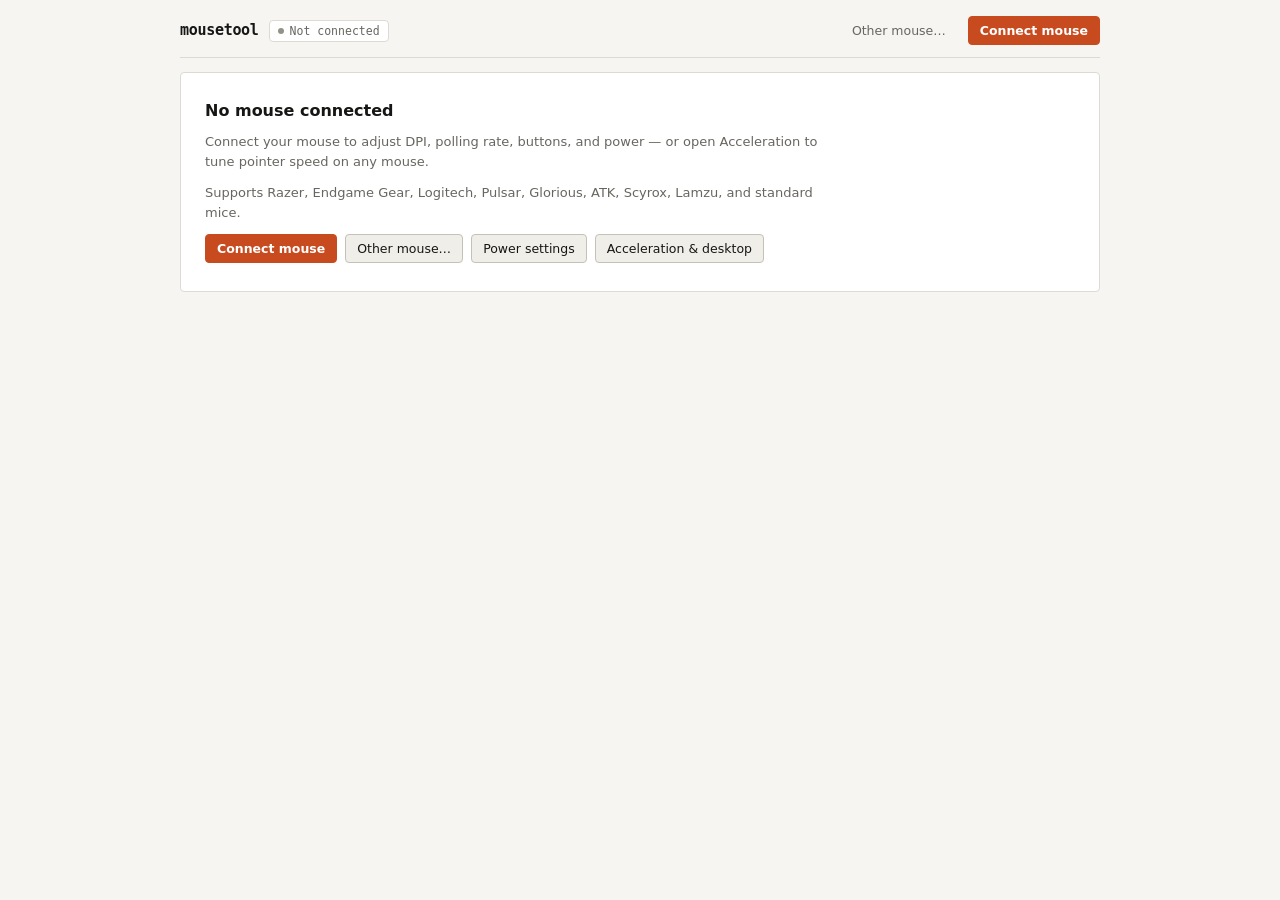
==== commit 5b058980: "Merge branch 'tephra/MT-017-total-ux-guided-setup' into dev (MT-017)" ====
--- a/web/index.html
+++ b/web/index.html
@@ -17,10 +17,10 @@
     <span class="tierbadge" id="tierBadge" hidden><i class="tdot"></i><span id="tierBadgeText"></span></span>
     <div class="spacer"></div>
     <span class="sync" id="sync"></span>
-    <button class="icon ghost" id="refresh" title="Read everything from the active mouse again" aria-label="Refresh" hidden>
+    <button class="icon ghost" id="refresh" title="Refresh settings from your mouse" aria-label="Refresh" hidden>
       <svg viewBox="0 0 24 24" fill="none" stroke="currentColor" stroke-width="2" stroke-linecap="round"><path d="M20 12a8 8 0 1 1-2.34-5.66M20 4v5h-5"/></svg>
     </button>
-    <button class="ghost" id="connectAny" title="Pick any HID mouse / device (including generic or unlisted mice)">Any HID…</button>
+    <button class="ghost" id="connectAny" title="Connect any USB or Bluetooth mouse">Other mouse…</button>
     <button id="connect" class="primary">Connect mouse</button>
   </header>
 
@@ -30,17 +30,21 @@
   <!-- shown when nothing is connected -->
   <section class="empty" id="empty">
     <h2 id="emptyTitle">No mouse connected</h2>
-    <p id="emptyText">Grant WebHID access to configure Razer, Endgame Gear (8k &amp; -we), Logitech HID++, Pulsar, CompX (ATK / VXE / Scyrox / Teevolution / VGN / Lamzu), Glorious, or any generic HID mouse.</p>
+    <p id="emptyText">Connect your mouse to adjust DPI, polling rate, buttons, and power — or open Acceleration to tune pointer speed on any mouse.</p>
+    <p class="empty-hint">Supports Razer, Endgame Gear, Logitech, Pulsar, Glorious, ATK, Scyrox, Lamzu, and standard mice.</p>
     <div class="empty-actions">
       <button class="primary" id="connect2">Connect mouse</button>
-      <button id="connectAny2">Any HID device…</button>
+      <button id="connectAny2">Other mouse…</button>
       <button id="openPowerOnly">Power settings</button>
       <button id="openAccelOnly">Acceleration &amp; desktop</button>
     </div>
-    <div class="banner" id="nohid" hidden>This browser does not support WebHID. Open this page in Chromium or Brave.</div>
+    <div class="banner" id="nohid" hidden>This browser can't talk to mice directly. Open Mouse Tool in Chromium, Brave, or Edge.</div>
     <div class="banner" id="permhint" hidden>
-      Device detected, but permission was denied. Install the udev rules:
-      <code>sudo cp 60-mousetool.rules /etc/udev/rules.d/ &amp;&amp; sudo udevadm control --reload-rules &amp;&amp; sudo udevadm trigger</code>
+      <span>Linux needs a one-time permission rule so your browser can talk to this mouse. Run this in a terminal, then reconnect:</span>
+      <div class="setup-cmd banner-cmd">
+        <code>./install.sh --udev</code>
+        <button type="button" class="setup-copy" data-copy="./install.sh --udev">Copy</button>
+      </div>
     </div>
   </section>
 
@@ -84,14 +88,14 @@
       <section class="group" id="stagesGroup">
         <div class="ghead">
           <span class="idx">01.1</span><h2>DPI stages</h2>
-          <span class="note" id="stagesNote">The DPI button on the mouse cycles through these</span>
+          <span class="note" id="stagesNote">Your mouse's DPI button cycles through these</span>
           <div class="spacer"></div>
           <label class="switch" id="splitXYWrap"><input type="checkbox" id="splitXY"> Separate X / Y</label>
         </div>
         <div class="track" id="track" aria-hidden="true"></div>
         <div class="stagegrid" id="stages"></div>
         <div class="stagefoot">
-          <span class="hint" id="stagesHint">Click a stage to make it active · up to 5 · 100–30,000</span>
+          <span class="hint" id="stagesHint">Click a stage to select it · up to 5 · 100–30,000</span>
           <div class="spacer"></div>
           <span class="state" data-for="stages"></span>
           <span class="dirty" id="stagesDirty" hidden>Unsaved</span>
@@ -102,13 +106,13 @@
 
       <section class="group" id="readonlyDpiGroup" hidden>
         <div class="ghead">
-          <span class="idx">01.1</span><h2>Hardware DPI (read-only)</h2>
-          <span class="note" id="roDpiNote">Live X/Y sensor readout via reviewed 0xff getter — writes blocked at dispatch</span>
+          <span class="idx">01.1</span><h2>Current DPI (read-only)</h2>
+          <span class="note" id="roDpiNote">Live sensor readout — editing is locked for safety</span>
           <div class="spacer"></div>
           <button class="ghost" id="roDpiRefresh" type="button">Read now</button>
         </div>
         <div class="setting">
-          <div class="label"><b>Current sensor DPI</b><p id="roDpiDesc">Read directly from the mouse without writing onboard memory. Stages, polling, lift-off, lighting, and button remapping stay disabled until hardware-verified.</p></div>
+          <div class="label"><b>Current sensor DPI</b><p id="roDpiDesc">Shows your mouse's current DPI without changing onboard settings.</p></div>
           <div class="control">
             <span class="readout ro-dpi" id="roDpiVal">–</span>
           </div>
@@ -118,10 +122,10 @@
       <section class="group" id="genericDpiGroup" hidden>
         <div class="ghead">
           <span class="idx">01.1</span><h2>DPI reference</h2>
-          <span class="note">For mice without onboard DPI read/write (stored locally for Acceleration)</span>
-        </div>
-        <div class="setting">
-          <div class="label"><b>Mouse DPI</b><p>Enter this mouse's current hardware DPI so the kernel acceleration's (<code>mouseaccel</code> or <code>maccel</code>) <em>Use mouse DPI</em> button matches it.</p></div>
+          <span class="note">Saved locally so acceleration curves match your mouse</span>
+        </div>
+        <div class="setting">
+          <div class="label"><b>Mouse DPI</b><p>Enter your mouse's current DPI so the Acceleration tab can match it automatically.</p></div>
           <div class="control">
             <input type="number" id="genericDpiIn" min="50" max="50000" step="50" value="800" aria-label="Known mouse DPI">
             <button id="genericDpiSave">Save</button>
@@ -132,11 +136,11 @@
       <section class="group">
         <div class="ghead"><span class="idx">01.2</span><h2>Tracking</h2></div>
         <div class="setting" id="pollRow">
-          <div class="label"><b>Polling rate</b><p id="pollHint">How often the mouse reports its position.</p></div>
+          <div class="label"><b>Polling rate</b><p id="pollHint">How often the mouse updates your PC.</p></div>
           <div class="control"><span class="state" data-for="poll"></span><div class="seg" id="poll"></div></div>
         </div>
         <div class="setting" id="lodRow">
-          <div class="label"><b>Lift-off distance</b><p id="lodDesc">How high you can lift the mouse before it stops tracking. Asymmetric sets lift-off and landing separately (step 1–26, higher = taller distance, Lift-off &gt; Landing).</p></div>
+          <div class="label"><b>Lift-off distance</b><p id="lodDesc">How high you can lift the mouse before tracking pauses.</p></div>
           <div class="control">
             <span class="state" data-for="lod"></span>
             <div class="seg" id="lodEgg" hidden></div>
@@ -152,7 +156,7 @@
           </div>
         </div>
         <div class="setting" id="dpiNowRow">
-          <div class="label"><b>One-off DPI</b><p>Jump to a DPI right now without touching your stages. The DPI button goes back to the stages.</p></div>
+          <div class="label"><b>Quick DPI</b><p>Try a DPI right now without changing your saved stages.</p></div>
           <div class="control">
             <span class="state" data-for="dpi"></span>
             <input type="number" id="dpiNow" min="100" max="35000" step="50" placeholder="DPI" aria-label="One-off DPI">
@@ -161,11 +165,11 @@
           </div>
         </div>
         <div class="setting" id="hzMeterRow">
-          <div class="label"><b>Live polling rate meter</b><p>Works with any connected mouse. Move the mouse continuously over the pad to estimate USB/wireless report Hz (browser or compositor batching can smooth 4k–8k peaks).</p></div>
+          <div class="label"><b>Live polling rate meter</b><p>Move your mouse in circles inside the box to check its real update rate.</p></div>
           <div class="control" style="width:100%; max-width:440px;">
             <div class="hzbox" id="hzBox" tabindex="0">
               <div class="hzval" id="hzVal">–<small>Hz</small></div>
-              <div class="hzstats" id="hzStats">Move pointer continuously inside this pad · Peak: – Hz</div>
+              <div class="hzstats" id="hzStats">Move cursor here · Peak: – Hz</div>
               <button class="ghost" id="hzReset" type="button">Reset</button>
             </div>
           </div>
@@ -175,70 +179,70 @@
       <section class="group" id="tuneGroup" hidden>
         <div class="ghead">
           <span class="idx">01.3</span><h2>Sensor, click &amp; performance tuning</h2>
-          <span class="note" id="tuneNote">Onboard hardware filters</span>
+          <span class="note" id="tuneNote">Built-in sensor and click options</span>
           <div class="spacer"></div>
           <span class="state" data-for="tune"></span>
         </div>
         <div class="setting" id="tuneDebounceRow" hidden>
-          <div class="label"><b>Click debounce</b><p id="tuneDebounceDesc">Lower reduces click latency; increase if switches double-click.</p></div>
+          <div class="label"><b>Click debounce</b><p id="tuneDebounceDesc">Lower feels faster; raise it if a button double-clicks.</p></div>
           <div class="control">
             <input type="range" id="tuneDebounce" min="0" max="30" step="1" aria-label="Click debounce ms">
             <span class="readout" id="tuneDebounceVal">0 ms</span>
           </div>
         </div>
         <div class="setting" id="tuneMotionSyncRow" hidden>
-          <div class="label"><b>Motion Sync</b><p>Synchronizes sensor reads with USB frames for consistent frame pacing.</p></div>
+          <div class="label"><b>Motion Sync</b><p>Lines up sensor updates for smoother tracking.</p></div>
           <div class="control"><label class="switch"><input type="checkbox" id="tuneMotionSync"> Enabled</label></div>
         </div>
         <div class="setting" id="tuneAngleSnapRow" hidden>
-          <div class="label"><b>Angle Snapping</b><p>Smooths nearly horizontal or vertical lines.</p></div>
+          <div class="label"><b>Angle Snapping</b><p>Helps keep horizontal and vertical lines straight.</p></div>
           <div class="control"><label class="switch"><input type="checkbox" id="tuneAngleSnap"> Enabled</label></div>
         </div>
         <div class="setting" id="tuneRippleRow" hidden>
-          <div class="label"><b>Ripple Control</b><p>Reduces high-CPI sensor jitter above 10,000 CPI.</p></div>
+          <div class="label"><b>Ripple Control</b><p>Smooths out tiny jitter at very high DPI.</p></div>
           <div class="control"><label class="switch"><input type="checkbox" id="tuneRipple"> Enabled</label></div>
         </div>
         <div class="setting" id="tunePerfRow" hidden>
-          <div class="label"><b>Performance / Turbo mode</b><p>Enables high-speed wireless / max sensor scan mode (uses more battery).</p></div>
+          <div class="label"><b>Performance / Turbo mode</b><p>Maximum responsiveness (uses more battery).</p></div>
           <div class="control"><label class="switch"><input type="checkbox" id="tunePerf"> Enabled</label></div>
         </div>
         <div class="setting" id="tuneScan20kRow" hidden>
-          <div class="label"><b>20K Scan Mode</b><p>Locks sensor framerate to 20,000 FPS (Scyrox V8S).</p></div>
+          <div class="label"><b>20K Scan Mode</b><p>Locks sensor speed to 20,000 FPS.</p></div>
           <div class="control"><label class="switch"><input type="checkbox" id="tuneScan20k"> Enabled</label></div>
         </div>
         <div class="setting" id="tuneAntiMistouchRow" hidden>
-          <div class="label"><b>Anti-mistouch</b><p>Ignores spurious optical/mechanical double triggers.</p></div>
+          <div class="label"><b>Anti-mistouch</b><p>Filters out accidental double triggers.</p></div>
           <div class="control"><label class="switch"><input type="checkbox" id="tuneAntiMistouch"> Enabled</label></div>
         </div>
         <div class="setting" id="tuneSlamRow" hidden>
-          <div class="label"><b>Slamclick Filter</b><p>Prevents accidental clicks when setting the mouse down hard.</p></div>
+          <div class="label"><b>Slamclick Filter</b><p>Prevents accidental clicks when setting the mouse down firmly.</p></div>
           <div class="control"><label class="switch"><input type="checkbox" id="tuneSlam"> Enabled</label></div>
         </div>
         <div class="setting" id="tuneJitterRow" hidden>
-          <div class="label"><b>Motion Jitter Filter</b><p>Additional high-frequency sensor smoothing filter.</p></div>
+          <div class="label"><b>Motion Jitter Filter</b><p>Extra smoothing for unsteady surfaces.</p></div>
           <div class="control"><label class="switch"><input type="checkbox" id="tuneJitter"> Enabled</label></div>
         </div>
         <div class="setting" id="tuneGlassRow" hidden>
-          <div class="label"><b>Sensor Glass Mode</b><p>Optimizes tracking on glass mousepads (locks LOD to 1.0 / 2.0 mm).</p></div>
+          <div class="label"><b>Sensor Glass Mode</b><p>Improves tracking on glass mousepads.</p></div>
           <div class="control"><label class="switch"><input type="checkbox" id="tuneGlass"> Enabled</label></div>
         </div>
         <div class="setting" id="tuneLedLiftRow" hidden>
-          <div class="label"><b>Disable LED on Lift-Off</b><p>Turns off the stage/scroll LED while the mouse is lifted (v2).</p></div>
+          <div class="label"><b>Disable LED on Lift-Off</b><p>Turns off the mouse light while lifted.</p></div>
           <div class="control"><label class="switch"><input type="checkbox" id="tuneLedLift"> Enabled</label></div>
         </div>
         <div class="setting" id="tuneMaxFpsRow" hidden>
-          <div class="label"><b>Force Max Sensor FPS</b><p>Locks sensor framerate to maximum even when stationary (v2).</p></div>
+          <div class="label"><b>Force Max Sensor FPS</b><p>Keeps the sensor at full speed even when still.</p></div>
           <div class="control"><label class="switch"><input type="checkbox" id="tuneMaxFps"> Enabled</label></div>
         </div>
         <div class="setting" id="tuneAngleTuneRow" hidden>
-          <div class="label"><b>Sensor Angle Tuning</b><p id="tuneAngleTuneDesc">Hardware sensor rotation offset.</p></div>
+          <div class="label"><b>Sensor Angle Tuning</b><p id="tuneAngleTuneDesc">Rotates straight-line movement slightly to match your grip.</p></div>
           <div class="control">
             <input type="range" id="tuneAngleTune" min="-127" max="127" step="1" aria-label="Sensor angle tuning">
             <span class="readout" id="tuneAngleTuneVal">0</span>
           </div>
         </div>
         <div class="setting" id="eggSpdtRow" hidden>
-          <div class="label"><b>Left / Right SPDT &amp; multiclick filter</b><p>GX Safe or GX Speed uses Endgame Gear's SPDT switch contacts for zero-debounce latency; numeric values add 0–25 ms multiclick debounce.</p></div>
+          <div class="label"><b>Left / Right click response</b><p>GX modes give instant response; millisecond values help prevent double-clicks.</p></div>
           <div class="control" style="gap:14px;">
             <label style="display:flex;align-items:center;gap:6px;font:12px var(--mono);color:var(--muted)">L
               <select id="eggCtlL" aria-label="Left button switch mode"></select>
@@ -249,7 +253,7 @@
           </div>
         </div>
         <div class="setting" id="eggSideMcRow" hidden>
-          <div class="label"><b>Middle / Side multiclick filter</b><p>Shared debounce delay (0–25 ms) for Middle, Forward, and Back buttons.</p></div>
+          <div class="label"><b>Middle &amp; side click filter</b><p>Helps stop accidental double-clicks on middle and side buttons (0–25 ms).</p></div>
           <div class="control">
             <input type="range" id="eggSideMc" min="0" max="25" step="1" aria-label="Side multiclick filter">
             <span class="readout" id="eggSideMcVal">0 ms</span>
@@ -263,7 +267,7 @@
       <section class="group">
         <div class="ghead">
           <span class="idx">02.1</span><h2 id="btnGroupTitle">Button mapping &amp; tester</h2>
-          <span class="note" id="btnGroupNote">Stored on the mouse, works without this page</span>
+          <span class="note" id="btnGroupNote">Saved on your mouse — works everywhere</span>
           <div class="spacer"></div>
           <label class="switch" id="eggHandedWrap" hidden><input type="checkbox" id="eggHanded"> Left-handed</label>
           <div class="seg" id="btnLayer" aria-label="Button layer">
@@ -305,22 +309,22 @@
           </div>
           <div>
             <div class="btngrid-sub" id="btnUnavailable" hidden>
-              <span>Onboard button remapping isn't exposed on this protocol. Use the live input tester below to verify buttons and wheel events.</span>
+              <span>This mouse doesn't support button remapping here. Use the box below to test clicks and scrolling.</span>
             </div>
             <div class="blist" id="btns"></div>
-            <div class="tester" id="tester" tabindex="0">Press buttons or scroll here to see what your PC receives · <b id="testOut">–</b></div>
-          </div>
-        </div>
-        <div class="footnote" id="btnFootnote">Left click is locked on the Normal layer so you can't lose clicking. Every change is read back, so the list always shows what the mouse actually has.</div>
+            <div class="tester" id="tester" tabindex="0">Click buttons or scroll here to test · <b id="testOut">–</b></div>
+          </div>
+        </div>
+        <div class="footnote" id="btnFootnote">Primary click stays locked so you can't lock yourself out. Every change is saved to the mouse.</div>
       </section>
     </div>
 
     <!-- ===== power ===== -->
     <div class="panel" data-panel="power" hidden>
       <section class="group">
-        <div class="ghead"><span class="idx">03.1</span><h2>Power</h2><span class="note" id="powerNote">Wireless settings (saved on mouse even over cable)</span></div>
+        <div class="ghead"><span class="idx">03.1</span><h2>Power</h2><span class="note" id="powerNote">Saved on your mouse</span></div>
         <div class="setting" id="idleRow">
-          <div class="label"><b>Sleep after</b><p>How long the mouse waits without movement before it goes to sleep on wireless.</p></div>
+          <div class="label"><b>Sleep after</b><p>Turns off wireless tracking after this much idle time.</p></div>
           <div class="control">
             <span class="state" data-for="idle"></span>
             <input type="range" id="idle" min="1" max="15" step="1" aria-label="Sleep after (minutes)">
@@ -328,7 +332,7 @@
           </div>
         </div>
         <div class="setting" id="lowRow">
-          <div class="label"><b>Low battery warning</b><p>The mouse blinks its battery LED below this.</p></div>
+          <div class="label"><b>Low battery warning</b><p>Flashes the mouse light when battery drops below this level.</p></div>
           <div class="control">
             <span class="state" data-for="low"></span>
             <input type="range" id="low" min="5" max="100" step="5" aria-label="Low battery warning (percent)">
@@ -336,11 +340,11 @@
           </div>
         </div>
         <div class="setting">
-          <div class="label"><b>Power source</b><p>Battery / charging status reported by the mouse or dongle.</p></div>
+          <div class="label"><b>Power source</b><p>Current battery or charging state.</p></div>
           <div class="control"><span class="mono" id="chargeVal">–</span></div>
         </div>
         <div class="setting" id="notifyRow">
-          <div class="label"><b id="notifyTitle">Desktop notifications</b><p id="notifyDesc">The local helper warns you when the battery runs low, even with this window closed.</p></div>
+          <div class="label"><b id="notifyTitle">Desktop notifications</b><p id="notifyDesc">Sends a low-battery alert even when this page is closed.</p></div>
           <div class="control">
             <span class="state" data-for="notify" role="status"></span>
             <label class="switch"><input type="checkbox" id="batteryNotify" aria-labelledby="notifyTitle" aria-describedby="notifyDesc" disabled> Enabled</label>
@@ -354,14 +358,14 @@
       <section class="group">
         <div class="ghead"><span class="idx">04.1</span><h2>HyperPolling dongle</h2></div>
         <div class="setting">
-          <div class="label"><b>Indicator LED</b><p>What the light on the HyperPolling dongle shows.</p></div>
+          <div class="label"><b>Indicator LED</b><p>Choose what the light on the receiver shows.</p></div>
           <div class="control">
             <span class="state" data-for="led"></span>
             <div class="seg" id="dongleLed"><button data-m="1">Connection</button><button data-m="2">Battery</button><button data-m="3">Low battery only</button></div>
           </div>
         </div>
         <div class="setting">
-          <div class="label"><b>Pairing</b><p>The dongle pairs with a mouse by its <em>wireless</em> USB ID (Viper V2 Pro is 00a6). Unpairing drops the wireless link until you pair again; the cable keeps working.</p></div>
+          <div class="label"><b>Pairing</b><p>Pair your HyperPolling receiver with a compatible mouse. Unpairing disconnects wireless until you pair again.</p></div>
           <div class="control">
             <span class="state" data-for="pair"></span>
             <select id="pairPid" aria-label="Mouse to pair">
@@ -385,30 +389,46 @@
       <section class="group">
         <div class="ghead">
           <span class="idx">05.1</span><h2>Device</h2>
+          <span class="note">Hardware info and diagnostics</span>
           <div class="spacer"></div>
           <button class="ghost danger" id="factoryResetBtn" hidden>Factory reset…</button>
         </div>
         <dl class="kv">
           <dt>Model</dt><dd id="model">–</dd>
-          <dt>Protocol</dt><dd id="protoName">–</dd>
-          <dt>Support tier</dt><dd id="supportTier">–</dd>
-          <dt>Link</dt><dd id="link">–</dd>
-          <dt>USB ID</dt><dd id="usbid">–</dd>
+          <dt>Connection</dt><dd id="link">–</dd>
+          <dt>Support</dt><dd id="supportTier">–</dd>
           <dt>Firmware</dt><dd id="fw">–</dd>
-          <dt>Serial</dt><dd id="serial">–</dd>
-          <dt>HID Interfaces</dt><dd id="hidCols">–</dd>
         </dl>
+        <details class="tech-details" id="deviceTechDetails">
+          <summary>Technical hardware details</summary>
+          <div class="tech-details-body">
+            <dl class="kv">
+              <dt>Protocol</dt><dd id="protoName">–</dd>
+              <dt>USB ID</dt><dd id="usbid">–</dd>
+              <dt>Serial</dt><dd id="serial">–</dd>
+              <dt>HID interfaces</dt><dd id="hidCols">–</dd>
+              <dt>Profile details</dt><dd id="techProvenance">–</dd>
+            </dl>
+          </div>
+        </details>
       </section>
       <section class="group">
         <div class="ghead">
           <span class="idx">05.2</span><h2>Protocol log</h2>
-          <span class="note">Commands, replies, and optional live HID reports</span>
-          <div class="spacer"></div>
-          <label class="switch"><input type="checkbox" id="snoopToggle"> Snoop HID reports</label>
-          <button class="ghost" id="logCopy">Copy</button>
-          <button class="ghost" id="logClear">Clear</button>
-        </div>
-        <pre id="log"></pre>
+          <span class="note">Optional live device traffic for troubleshooting</span>
+        </div>
+        <details class="tech-details" id="protocolLogDetails">
+          <summary>Show live HID protocol log &amp; snooper</summary>
+          <div class="tech-details-body">
+            <div class="tech-details-bar">
+              <label class="switch"><input type="checkbox" id="snoopToggle"> Snoop HID reports</label>
+              <div class="spacer"></div>
+              <button class="ghost" id="logCopy">Copy</button>
+              <button class="ghost" id="logClear">Clear</button>
+            </div>
+            <pre id="log"></pre>
+          </div>
+        </details>
       </section>
     </div>
 
@@ -416,19 +436,22 @@
     <div class="panel" data-panel="accel" hidden>
       <section class="group">
         <div class="ghead">
-          <span class="idx">06.1</span><h2 id="accelHeading">Kernel acceleration</h2>
-          <span class="accelbackend none" id="accelBackend" title="Kernel acceleration module"><i class="livedot"></i><span id="accelBackendName">mouseaccel / maccel</span></span>
-          <span class="note">Applies before libinput and games (including raw input)</span>
+          <span class="idx">06.1</span><h2 id="accelHeading">Mouse acceleration</h2>
+          <span class="accelbackend none" id="accelBackend" title="Mouse acceleration driver"><i class="livedot"></i><span id="accelBackendName">mouseaccel / maccel</span></span>
+          <span class="note" id="accelSubtitle">Smoothly adjusts pointer speed everywhere, including games</span>
           <div class="spacer"></div>
           <span class="state" data-for="maccel"></span>
           <button class="ghost" id="accelRefresh">Reload</button>
         </div>
         <div class="accelnotice bad" id="accelOffline" hidden>
-          <span>Local helper isn't running on <code>127.0.0.1:8766</code>. Start it with <code>./mousetool.py serve</code> (or enable <code>mousetool.service</code>).</span>
-          <div class="spacer"></div>
-          <button id="accelRetry">Retry</button>
+          <span>Mouse Tool's background helper isn't running. Start it in a terminal with <code>./mousetool.py serve</code>, then try again.</span>
+          <div class="spacer"></div>
+          <button type="button" class="setup-copy" data-copy="./mousetool.py serve">Copy</button>
+          <button id="accelRetry">Check again</button>
         </div>
         <div class="accelnotice" id="accelPerm" hidden></div>
+
+        <div class="setup-card" id="accelSetup" hidden></div>
 
         <div class="accelnotice" id="windowsAccel" hidden><span></span><div class="spacer"></div><button id="windowsReset">Reset to no acceleration</button></div>
         <div id="accelBody" hidden>
@@ -479,6 +502,17 @@
             <button class="ghost" id="accelRevert" hidden>Revert</button>
             <button class="primary" id="accelApply" hidden>Save curve</button>
           </div>
+
+          <details class="tech-details" id="accelExportDetails">
+            <summary>Advanced: Raw Accel export &amp; driver details</summary>
+            <div class="tech-details-body">
+              <p class="tech-note" id="accelTechInfo">Export your current curve for Windows Raw Accel v1.7.1:</p>
+              <div class="setup-cmd">
+                <code>./mousetool.py rawaccel export --live -o settings.json</code>
+                <button type="button" class="setup-copy" data-copy="./mousetool.py rawaccel export --live -o settings.json">Copy</button>
+              </div>
+            </div>
+          </details>
         </div>
       </section>
 
@@ -488,7 +522,7 @@
           <span class="note" id="desktopNote" role="status"></span>
         </div>
         <div class="setting">
-          <div class="label"><b>Accel profile</b><p>Choose <em>Flat</em> to use your kernel acceleration curve without additional desktop acceleration.</p></div>
+          <div class="label"><b>Accel profile</b><p>Pick <em>Flat</em> so your desktop doesn't stack extra acceleration on top of your curve.</p></div>
           <div class="control">
             <span class="state" data-for="desktop"></span>
             <div class="seg" id="desktopProfile">
@@ -498,7 +532,7 @@
           </div>
         </div>
         <div class="setting">
-          <div class="label"><b>Pointer speed</b><p>Adjust desktop sensitivity from −1 to 1. Zero is neutral.</p></div>
+          <div class="label"><b>Pointer speed</b><p>Adjusts desktop pointer speed from −1 (slower) to 1 (faster). Zero is default.</p></div>
           <div class="control">
             <input type="range" id="desktopSpeed" min="-1" max="1" step="0.05" aria-label="Desktop pointer speed">
             <span class="readout" id="desktopSpeedVal">0</span>
@@ -507,7 +541,7 @@
       </section>
     </div>
 
-    <div class="foot" id="appFoot">Changes are written to the mouse straight away and read back to confirm. Settings re-sync every 10 s and when you come back to the window.</div>
+    <div class="foot" id="appFoot">Changes save directly to your mouse and stay in sync automatically.</div>
   </div>
 </div>
 <div id="toast" role="status"></div>
--- a/web/styles.css
+++ b/web/styles.css
@@ -15,8 +15,10 @@
   --accent-ink: #ffffff;
   --accent-soft: rgba(200, 75, 32, .1);
   --ok: #1f7a3f;
+  --ok-ink: #145a2c;
   --ok-soft: rgba(31, 122, 63, .10);
   --warn: #a85d08;
+  --warn-ink: #824400;
   --warn-soft: rgba(168, 93, 8, .1);
   --bad: #bd2c22;
   --bad-soft: rgba(189, 44, 34, .09);
@@ -44,8 +46,10 @@
     --accent-ink: #ffffff;
     --accent-soft: rgba(224, 93, 48, .14);
     --ok: #3fb967;
+    --ok-ink: #3fb967;
     --ok-soft: rgba(63, 185, 103, .14);
     --warn: #e09b3d;
+    --warn-ink: #e09b3d;
     --warn-soft: rgba(224, 155, 61, .12);
     --bad: #ea584e;
     --bad-soft: rgba(234, 88, 78, .12);
@@ -69,8 +73,10 @@
   --accent-ink: #ffffff;
   --accent-soft: rgba(224, 93, 48, .14);
   --ok: #3fb967;
+  --ok-ink: #3fb967;
   --ok-soft: rgba(63, 185, 103, .14);
   --warn: #e09b3d;
+  --warn-ink: #e09b3d;
   --warn-soft: rgba(224, 155, 61, .12);
   --bad: #ea584e;
   --bad-soft: rgba(234, 88, 78, .12);
@@ -294,10 +300,10 @@
 .tierbadge .tdot { width: 6px; height: 6px; border-radius: 50%; background: var(--faint); flex: none; }
 .tierbadge.tier-0 { color: var(--muted); border-color: var(--line-strong); background: var(--surface-2); }
 .tierbadge.tier-0 .tdot { background: var(--muted); }
-.tierbadge.tier-1 { color: var(--warn); border-color: var(--warn); background: var(--warn-soft); }
-.tierbadge.tier-1 .tdot { background: var(--warn); }
-.tierbadge.tier-2 { color: var(--ok); border-color: var(--ok); background: var(--ok-soft); }
-.tierbadge.tier-2 .tdot { background: var(--ok); }
+.tierbadge.tier-1 { color: var(--warn-ink); border-color: var(--warn); background: var(--warn-soft); }
+.tierbadge.tier-1 .tdot { background: var(--warn-ink); }
+.tierbadge.tier-2 { color: var(--ok-ink); border-color: var(--ok); background: var(--ok-soft); }
+.tierbadge.tier-2 .tdot { background: var(--ok-ink); }
 .ro-dpi { min-width: 112px; font-size: 14px; padding: 6px 12px; color: var(--ink); }
 .sync { font: 11px var(--mono); color: var(--faint); }
 
@@ -736,8 +742,8 @@
   padding: 1px 4px; border-radius: 2px; border: 1px solid var(--line);
   background: var(--surface-2); color: var(--muted);
 }
-.mcard-tier.tier-1 { color: var(--warn); border-color: var(--warn); background: var(--warn-soft); }
-.mcard-tier.tier-2 { color: var(--ok); border-color: var(--ok); background: var(--ok-soft); }
+.mcard-tier.tier-1 { color: var(--warn-ink); border-color: var(--warn); background: var(--warn-soft); }
+.mcard-tier.tier-2 { color: var(--ok-ink); border-color: var(--ok); background: var(--ok-soft); }
 .mcard-close {
   position: absolute; top: 5px; right: 5px; width: 18px; height: 18px; padding: 0; border-radius: 2px; border: 0;
   display: grid; place-items: center; font: 13px/1 var(--mono); color: var(--faint); background: transparent;
@@ -750,7 +756,7 @@
   padding: 10px 12px; border-radius: var(--r); background: var(--inset); border: 1px solid var(--line); cursor: crosshair; user-select: none;
 }
 .hzbox:hover, .hzbox.on { border-color: var(--accent); }
-.hzval { font: 600 18px/1 var(--mono); font-variant-numeric: tabular-nums; min-width: 92px; color: var(--ink); }
+.hzval { font: 600 18px/1 var(--mono); font-variant-numeric: tabular-nums; min-width: 72px; color: var(--ink); }
 .hzval small { font: 400 11px var(--mono); color: var(--muted); margin-left: 3px; }
 .hzstats { font: 11px var(--mono); color: var(--muted); flex: 1 1 180px; }
 
@@ -758,6 +764,238 @@
   display: flex; align-items: center; gap: 10px; flex-wrap: wrap;
   padding: 9px 12px; border-radius: var(--r); background: var(--inset); border: 1px solid var(--line);
   font: 12px var(--sans); color: var(--muted); margin-bottom: 10px;
+}
+
+/* ---------- collapsible technical details ---------- */
+.tech-details {
+  border-top: 1px solid var(--line);
+}
+.ghead + .tech-details { border-top: 0; }
+.tech-details > summary {
+  list-style: none;
+  display: flex;
+  align-items: center;
+  gap: 8px;
+  padding: 10px 14px;
+  font: 500 12px/1.3 var(--sans);
+  color: var(--muted);
+  cursor: pointer;
+  user-select: none;
+}
+.tech-details > summary::-webkit-details-marker { display: none; }
+.tech-details > summary::before {
+  content: "▸";
+  font: 600 11px/1 var(--mono);
+  color: var(--faint);
+  transition: transform .12s;
+  display: inline-block;
+}
+.tech-details[open] > summary::before { transform: rotate(90deg); }
+.tech-details > summary:hover { color: var(--ink); background: var(--surface-2); }
+.tech-details-body {
+  border-top: 1px solid var(--line);
+}
+.tech-details-bar {
+  display: flex;
+  align-items: center;
+  gap: 10px;
+  flex-wrap: wrap;
+  padding: 8px 14px;
+  border-bottom: 1px solid var(--line);
+  background: var(--surface-2);
+}
+.tech-note {
+  margin: 0;
+  padding: 10px 14px;
+  font: 12px/1.5 var(--sans);
+  color: var(--muted);
+}
+.tech-note code { font-family: var(--mono); font-size: 11.5px; color: var(--ink-2); }
+.tech-note + .setup-cmd { margin: 0 14px 12px; }
+
+/* ---------- guided setup card ---------- */
+.setup-card {
+  padding: 14px;
+  border-bottom: 1px solid var(--line);
+  background: var(--surface);
+}
+.setup-card:last-child { border-bottom: 0; }
+.setup-head {
+  display: flex;
+  align-items: center;
+  gap: 10px;
+  flex-wrap: wrap;
+  margin-bottom: 6px;
+}
+.setup-title {
+  margin: 0;
+  font: 600 14px/1.3 var(--sans);
+  color: var(--ink);
+}
+.setup-intro {
+  margin: 0 0 12px;
+  font: 12.5px/1.5 var(--sans);
+  color: var(--muted);
+  max-width: 680px;
+}
+.setup-pill {
+  display: inline-flex;
+  align-items: center;
+  gap: 5px;
+  padding: 2px 7px;
+  border-radius: var(--r);
+  font: 600 10.5px/1.2 var(--mono);
+  white-space: nowrap;
+  border: 1px solid var(--line-strong);
+  background: var(--surface-2);
+  color: var(--muted);
+}
+.setup-pill::before {
+  content: "";
+  width: 6px;
+  height: 6px;
+  border-radius: 50%;
+  background: currentColor;
+  flex: none;
+}
+.setup-pill.ok {
+  color: var(--ok-ink);
+  border-color: var(--ok);
+  background: var(--ok-soft);
+}
+.setup-pill.warn {
+  color: var(--warn-ink);
+  border-color: var(--warn);
+  background: var(--warn-soft);
+}
+.setup-steps {
+  list-style: none;
+  margin: 0;
+  padding: 0;
+  display: flex;
+  flex-direction: column;
+  gap: 8px;
+}
+.setup-step {
+  display: grid;
+  grid-template-columns: 24px minmax(0, 1fr);
+  gap: 10px;
+  align-items: start;
+  padding: 10px 12px;
+  border-radius: var(--r);
+  border: 1px solid var(--line);
+  background: var(--inset);
+}
+.setup-step.done {
+  background: var(--surface);
+  border-color: var(--line);
+}
+.setup-num {
+  width: 24px;
+  height: 24px;
+  border-radius: 50%;
+  display: grid;
+  place-items: center;
+  font: 600 11.5px/1 var(--mono);
+  background: var(--surface-2);
+  border: 1px solid var(--line-strong);
+  color: var(--ink-2);
+}
+.setup-step.done .setup-num {
+  background: var(--ok-soft);
+  border-color: var(--ok);
+  color: var(--ok-ink);
+}
+.setup-step-body {
+  display: flex;
+  flex-direction: column;
+  gap: 5px;
+  min-width: 0;
+}
+.setup-step-top {
+  display: flex;
+  align-items: center;
+  gap: 8px;
+  flex-wrap: wrap;
+}
+.setup-step-title {
+  font: 600 13px/1.3 var(--sans);
+  color: var(--ink);
+}
+.setup-step-desc {
+  margin: 0;
+  font: 12px/1.45 var(--sans);
+  color: var(--muted);
+}
+.setup-cmd {
+  display: flex;
+  align-items: center;
+  gap: 8px;
+  margin-top: 2px;
+  padding: 6px 8px 6px 10px;
+  border-radius: var(--r);
+  background: var(--surface);
+  border: 1px solid var(--line-strong);
+  min-width: 0;
+}
+.setup-cmd code {
+  font: 11.5px/1.45 var(--mono);
+  color: var(--ink);
+  white-space: pre-wrap;
+  overflow-wrap: anywhere;
+  flex: 1;
+  min-width: 0;
+}
+.setup-copy {
+  flex: none;
+  padding: 4px 9px;
+  font: 600 11px/1.2 var(--mono);
+}
+.setup-copy.copied {
+  color: var(--ok-ink);
+  border-color: var(--ok);
+  background: var(--ok-soft);
+}
+.setup-actions {
+  display: flex;
+  align-items: center;
+  gap: 8px;
+  flex-wrap: wrap;
+  margin-top: 2px;
+}
+.setup-link {
+  display: inline-flex;
+  align-items: center;
+  gap: 5px;
+  padding: 5px 11px;
+  border-radius: var(--r);
+  background: var(--accent);
+  color: var(--accent-ink);
+  border: 1px solid var(--accent);
+  font: 600 12px/1.2 var(--sans);
+  text-decoration: none;
+}
+.setup-link:hover {
+  background: var(--accent-hi);
+  border-color: var(--accent-hi);
+}
+.setup-link.secondary {
+  background: var(--surface-2);
+  color: var(--ink);
+  border-color: var(--line-strong);
+  font-weight: 500;
+}
+.setup-link.secondary:hover {
+  background: var(--surface);
+  border-color: var(--tick);
+}
+.empty-hint {
+  font-size: 12px;
+  color: var(--faint);
+  margin: 0;
+}
+.banner-cmd {
+  margin-top: 8px;
 }
 
 @media (max-width: 560px) {
